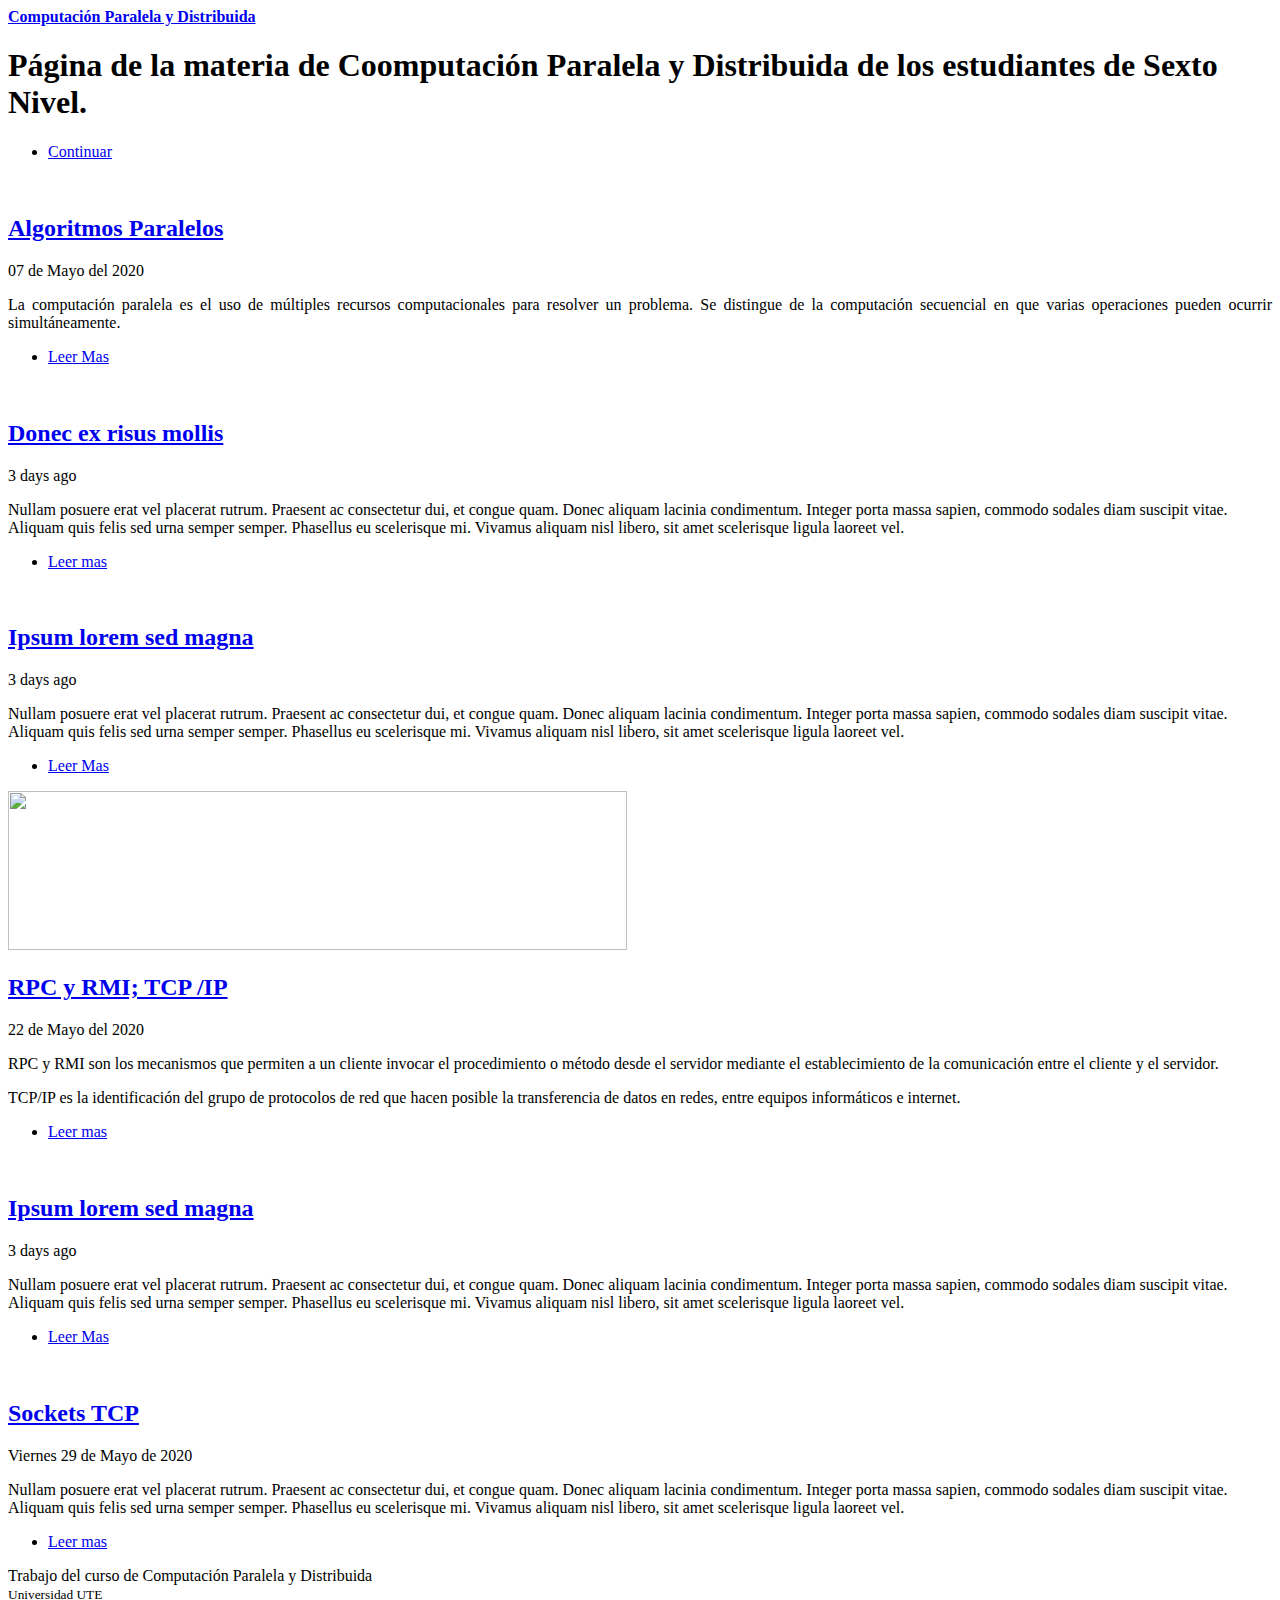
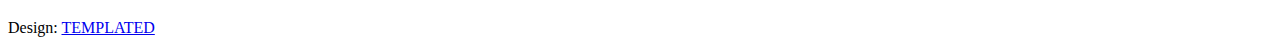
==== index.html @ c1e14592 "Edicion 1" ====
<!DOCTYPE html>
<!--
	Binary by TEMPLATED
	templated.co @templatedco
	Released for free under the Creative Commons Attribution 3.0 license (templated.co/license)
-->
<html>
  <head>
    <title>Computación Paralela y Distribuida</title>
    <meta charset="utf-8" />
    <meta name="viewport" content="width=device-width, initial-scale=1" />
    <link rel="stylesheet" href="assets/css/main.css" />
  </head>
  <body>
    <!-- Header -->
    <header id="header">
      <a href="index.html" class="logo"
        ><strong>Computación Paralela y Distribuida</strong></a
      >
    </header>

    <!-- Banner -->
    <section id="banner">
      <div class="inner">
        <h1>
          Página de la materia de Coomputación Paralela y Distribuida de los
          estudiantes de Sexto Nivel.
        </h1>
        <ul class="actions">
          <li><a href="#uno" class="button alt0 scrolly big">Continuar</a></li>
        </ul>
      </div>
    </section>

    <!-- One -->
    <!--Cambiar id por el numero de clase-->
    <!--Cambiar clase style1 por style2 o style3 para cambiar de color de texto -->
    <article id="uno" class="post style1">
      <div class="image">
        <!--Poner la foto con el nombre de la clase-->
        <img src="images/pic14.jpg" alt="" data-position="75% center" />
      </div>
      <div class="content">
        <div class="inner">
          <header>
            <!--Apuntar al html con el nombre de la clase-->
            <h2><a href="sites/Algoritmos_Paralelos.html">Algoritmos Paralelos</a></h2>
            <!--Fecha de la clase-->
            <p class="info">07 de Mayo del 2020</p>
          </header>
          <!--Pequeña descripcion del tema-->
          <p align="justify">
            La computación paralela es el uso de múltiples recursos computacionales para resolver un problema. Se distingue de la computación secuencial en que varias operaciones pueden ocurrir simultáneamente.
          </p>
          <ul class="actions">
            <!--Apuntar al html con el nombre de la clase-->
            <li>
              <a href="sites/Algoritmos_Paralelos.html" class="button alt">Leer Mas</a>
            </li>
          </ul>
        </div>
        <div class="postnav">
          <!--Poner el numero de id anterior-->
          <a href="#" class="prev disabled"
            ><span class="icon fa-chevron-up"></span
          ></a>
          <!--Poner el numero de id siguiente si no hay poner vacio y revisar que el anterior div apunte a esta clase-->
          <a href="#dos" class="scrolly next"
            ><span class="icon fa-chevron-down"></span
          ></a>
        </div>
      </div>
    </article>

    <!-- Dos-->
    <!--Cambiar id por el numero de clase-->
    <!--Cambiar clase style1 por style2 o style3 para cambiar de color de fondo -->
    <article id="dos" class="post invert style1 alt">
      <div class="image">
        <img src="images/pic13.jpg" alt="" data-position="10% center" />
      </div>
      <div class="content">
        <div class="inner">
          <header>
            <!--Apuntar al html con el nombre de la clase-->
            <h2><a href="sites/generic.html">Donec ex risus mollis</a></h2>
            <!--Fecha de la clase-->
            <p class="info">3 days ago</p>
          </header>
          <!--Pequeña descripcion del tema-->
          <p>
            Nullam posuere erat vel placerat rutrum. Praesent ac consectetur
            dui, et congue quam. Donec aliquam lacinia condimentum. Integer
            porta massa sapien, commodo sodales diam suscipit vitae. Aliquam
            quis felis sed urna semper semper. Phasellus eu scelerisque mi.
            Vivamus aliquam nisl libero, sit amet scelerisque ligula laoreet
            vel.
          </p>
          <ul class="actions">
            <!--Apuntar al html con el nombre de la clase-->
            <li>
              <a href="sites/generic.html" class="button alt">Leer mas</a>
            </li>
          </ul>
        </div>
        <div class="postnav">
          <!--Poner el numero de id anterior-->
          <a href="#uno" class="scrolly prev"
            ><span class="icon fa-chevron-up"></span
          ></a>
          <!--Poner el numero de id siguiente si no hay poner vacio y revisar que el anterior div apunte a esta clase-->
          <a href="#tres" class="scrolly next"
            ><span class="icon fa-chevron-down"></span
          ></a>
        </div>
      </div>
    </article>
    <!-- tres -->
    <!--Cambiar id por el numero de clase-->
    <!--Cambiar clase style1 por style2 o style3 para cambiar de color de texto -->
    <article id="tres" class="post style2">
      <div class="image">
        <!--Poner la foto con el nombre de la clase-->
        <img src="images/pic14.jpg" alt="" data-position="75% center" />
      </div>
      <div class="content">
        <div class="inner">
          <header>
            <!--Apuntar al html con el nombre de la clase-->
            <h2><a href="sites/generic.html">Ipsum lorem sed magna</a></h2>
            <!--Fecha de la clase-->
            <p class="info">3 days ago</p>
          </header>
          <!--Pequeña descripcion del tema-->
          <p>
            Nullam posuere erat vel placerat rutrum. Praesent ac consectetur
            dui, et congue quam. Donec aliquam lacinia condimentum. Integer
            porta massa sapien, commodo sodales diam suscipit vitae. Aliquam
            quis felis sed urna semper semper. Phasellus eu scelerisque mi.
            Vivamus aliquam nisl libero, sit amet scelerisque ligula laoreet
            vel.
          </p>
          <ul class="actions">
            <!--Apuntar al html con el nombre de la clase-->
            <li>
              <a href="sites/generic.html" class="button alt">Leer Mas</a>
            </li>
          </ul>
        </div>
        <div class="postnav">
          <!--Poner el numero de id anterior-->
          <a href="#dos" class="prev disabled"
            ><span class="icon fa-chevron-up"></span
          ></a>
          <!--Poner el numero de id siguiente si no hay poner vacio y revisar que el anterior div apunte a esta clase-->
          <a href="#cuatro" class="scrolly next"
            ><span class="icon fa-chevron-down"></span
          ></a>
        </div>
      </div>
    </article>

    <!-- cuatro -->
    <!--Cambiar id por el numero de clase-->
    <!--Cambiar clase style1 por style2 o style3 para cambiar de color de fondo -->
    <article id="cuatro" class="post invert style2 alt">
      <div class="image">
        <img src="images/4.jpg" alt="" width="70%" height="159" data-position="20% center" />
      </div>
      <div class="content">
        <div class="inner">
          <header>
            <!--Apuntar al html con el nombre de la clase-->
            <h2><a href="sites/RPC y RMI,TCP IP.html">RPC y RMI; TCP /IP</a></h2>
            <!--Fecha de la clase-->
            <p class="info">22 de Mayo del 2020</p>
          </header>
          <!--Pequeña descripcion del tema-->
          <p align="justify">
           RPC y RMI son los mecanismos que permiten a un cliente invocar el procedimiento o método desde el servidor mediante el establecimiento de la comunicación entre el cliente y el servidor.
           </p>
           <p align="justify">TCP/IP es la identificación del grupo de protocolos de red que hacen posible la transferencia de datos en redes, entre equipos informáticos e internet. 
          </p>
          <ul class="actions">
            <!--Apuntar al html con el nombre de la clase-->
            <li>
              <a href="sites/RPC y RMI,TCP IP.html" class="button alt">Leer mas</a>
            </li>
          </ul>
        </div>
        <div class="postnav">
          <!--Poner el numero de id anterior-->
          <a href="#tres" class="scrolly prev"
            ><span class="icon fa-chevron-up"></span
          ></a>
          <!--Poner el numero de id siguiente si no hay poner vacio y revisar que el anterior div apunte a esta clase-->
          <a href="#cinco" class="scrolly next"
            ><span class="icon fa-chevron-down"></span
          ></a>
        </div>
      </div>
    </article>
    <!-- cinco -->
    <!--Cambiar id por el numero de clase-->
    <!--Cambiar clase style1 por style2 o style3 para cambiar de color de texto -->
    <article id="cinco" class="post style2">
      <div class="image">
        <!--Poner la foto con el nombre de la clase-->
        <img src="images/pic14.jpg" alt="" data-position="75% center" />
      </div>
      <div class="content">
        <div class="inner">
          <header>
            <!--Apuntar al html con el nombre de la clase-->
            <h2><a href="sites/generic.html">Ipsum lorem sed magna</a></h2>
            <!--Fecha de la clase-->
            <p class="info">3 days ago</p>
          </header>
          <!--Pequeña descripcion del tema-->
          <p>
            Nullam posuere erat vel placerat rutrum. Praesent ac consectetur
            dui, et congue quam. Donec aliquam lacinia condimentum. Integer
            porta massa sapien, commodo sodales diam suscipit vitae. Aliquam
            quis felis sed urna semper semper. Phasellus eu scelerisque mi.
            Vivamus aliquam nisl libero, sit amet scelerisque ligula laoreet
            vel.
          </p>
          <ul class="actions">
            <!--Apuntar al html con el nombre de la clase-->
            <li>
              <a href="sites/generic.html" class="button alt">Leer Mas</a>
            </li>
          </ul>
        </div>
        <div class="postnav">
          <!--Poner el numero de id anterior-->
          <a href="#cuatro" class="prev disabled"
            ><span class="icon fa-chevron-up"></span
          ></a>
          <!--Poner el numero de id siguiente si no hay poner vacio y revisar que el anterior div apunte a esta clase-->
          <a href="#seis" class="scrolly next"
            ><span class="icon fa-chevron-down"></span
          ></a>
        </div>
      </div>
    </article>

    <!-- Seis -->
    <!--Cambiar id por el numero de clase-->
    <!--Cambiar clase style1 por style2 o style3 para cambiar de color de fondo -->
    <article id="seis" class="post invert style2 alt">
      <div class="image">
        <img src="images/pic13.jpg" alt="" data-position="10% center" />
      </div>
      <div class="content">
        <div class="inner">
          <header>
            <!--Apuntar al html con el nombre de la clase-->
            <h2><a href="sites/SocketsTCP.html">Sockets TCP</a></h2>
            <!--Fecha de la clase-->
            <p class="info">Viernes 29 de Mayo de 2020</p>
          </header>
          <!--Pequeña descripcion del tema-->
          <p>
            Nullam posuere erat vel placerat rutrum. Praesent ac consectetur
            dui, et congue quam. Donec aliquam lacinia condimentum. Integer
            porta massa sapien, commodo sodales diam suscipit vitae. Aliquam
            quis felis sed urna semper semper. Phasellus eu scelerisque mi.
            Vivamus aliquam nisl libero, sit amet scelerisque ligula laoreet
            vel.
          </p>
          <ul class="actions">
            <!--Apuntar al html con el nombre de la clase-->
            <li>
              <a href="sites/generic.html" class="button alt">Leer mas</a>
            </li>
          </ul>
        </div>
        <div class="postnav">
          <!--Poner el numero de id anterior-->
          <a href="#cinco" class="scrolly prev"
            ><span class="icon fa-chevron-up"></span
          ></a>
          <!--Poner el numero de id siguiente si no hay poner vacio y revisar que el anterior div apunte a esta clase-->
          <a href="#" class="scrolly next"
            ><span class="icon fa-chevron-down"></span
          ></a>
        </div>
      </div>
    </article>

    <!-- Footer -->
    <footer id="footer">
      <p>
        Trabajo del curso de Computación Paralela y Distribuida <br />
        <small>Universidad UTE</small>
      </p>

      <div class="copyright">
        Design: <a href="https://templated.co">TEMPLATED</a>
      </div>
    </footer>

    <!-- Scripts -->
    <script src="assets/js/jquery.min.js"></script>
    <script src="assets/js/jquery.scrolly.min.js"></script>
    <script src="assets/js/skel.min.js"></script>
    <script src="assets/js/util.js"></script>
    <script src="assets/js/main.js"></script>
  </body>
</html>
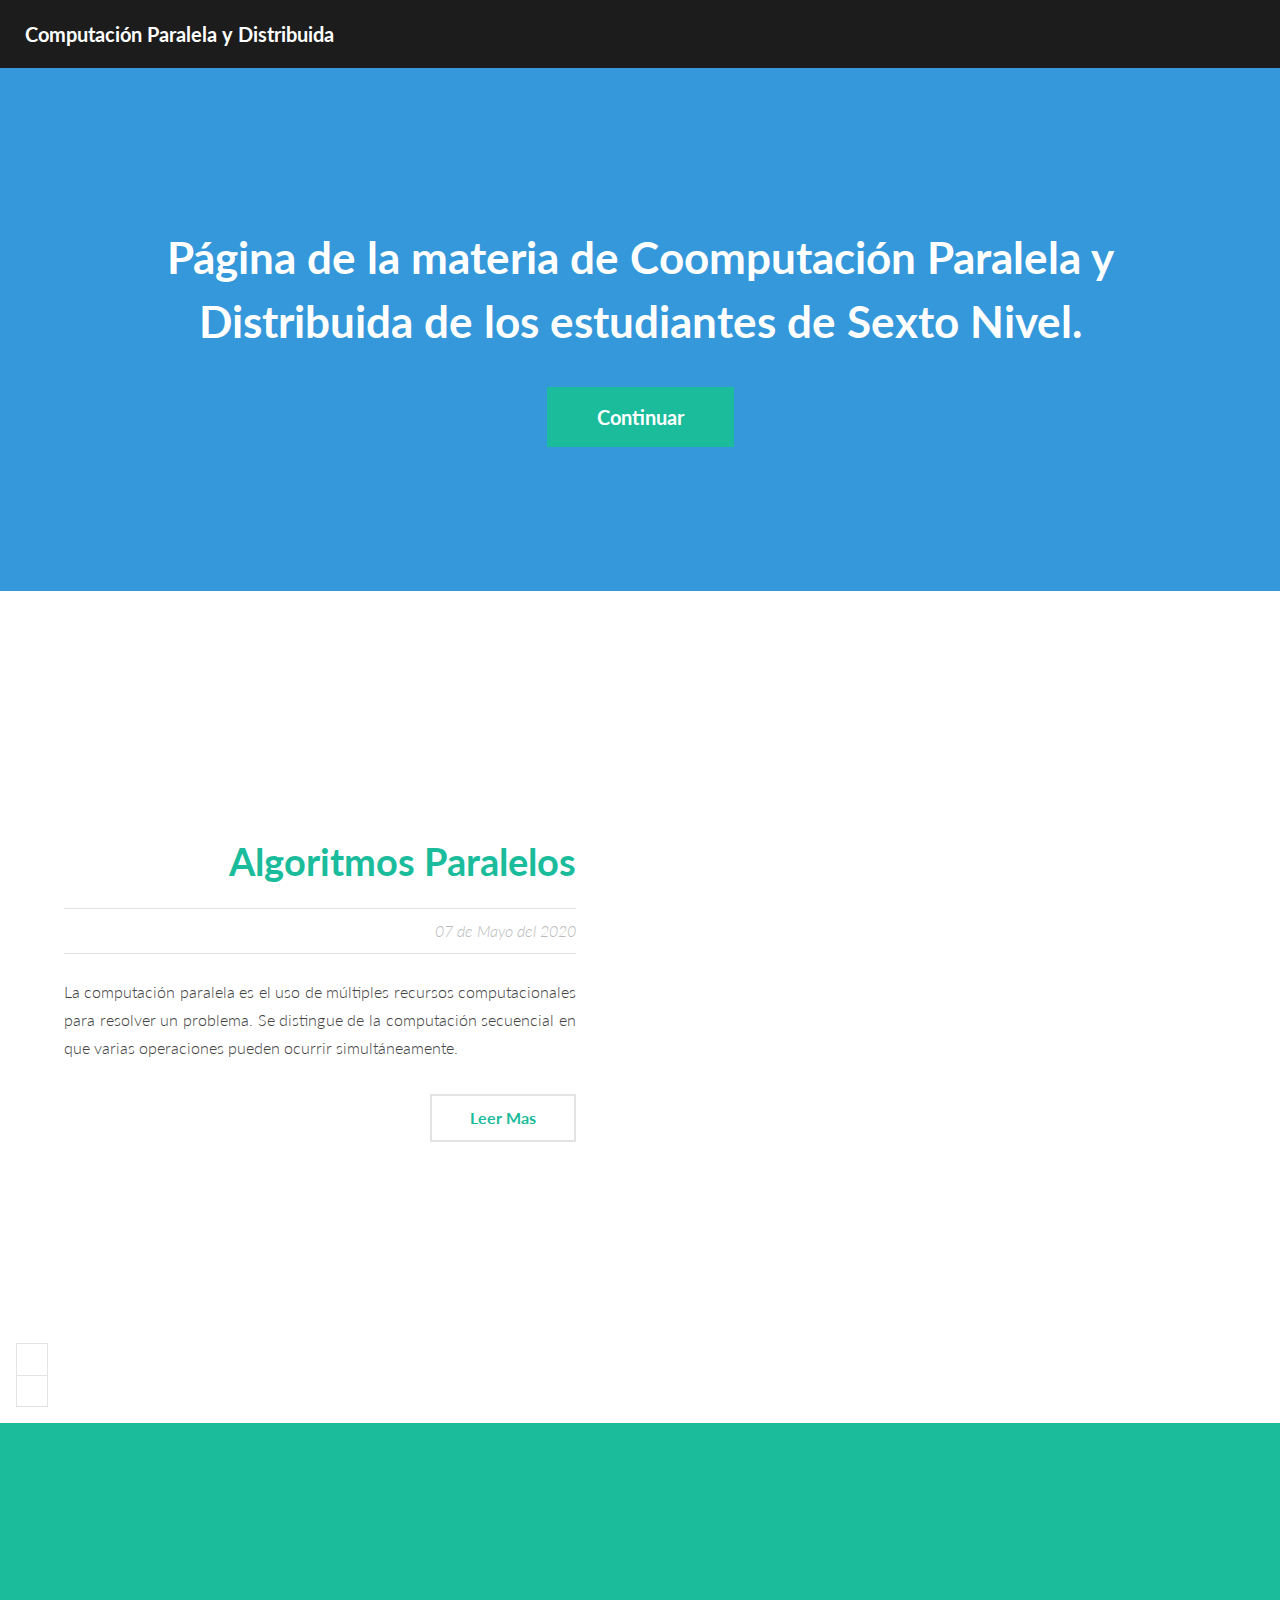
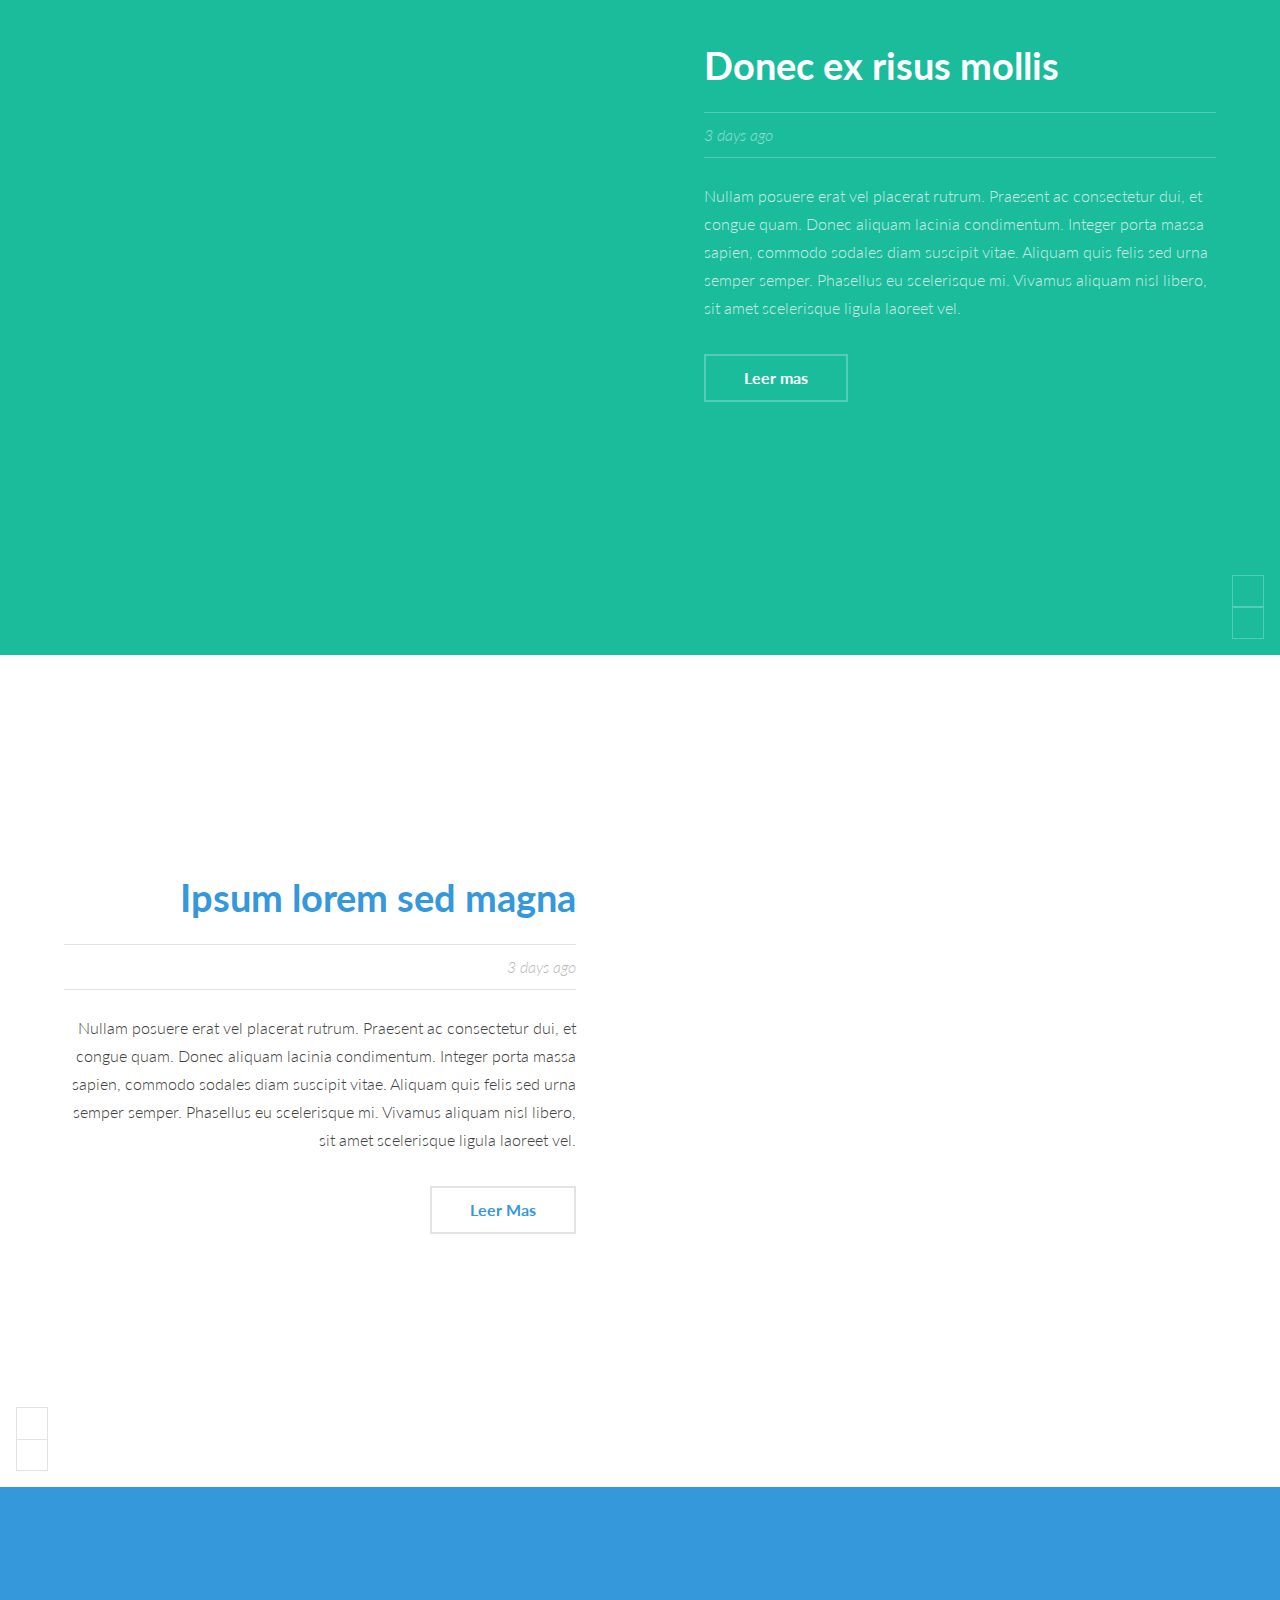
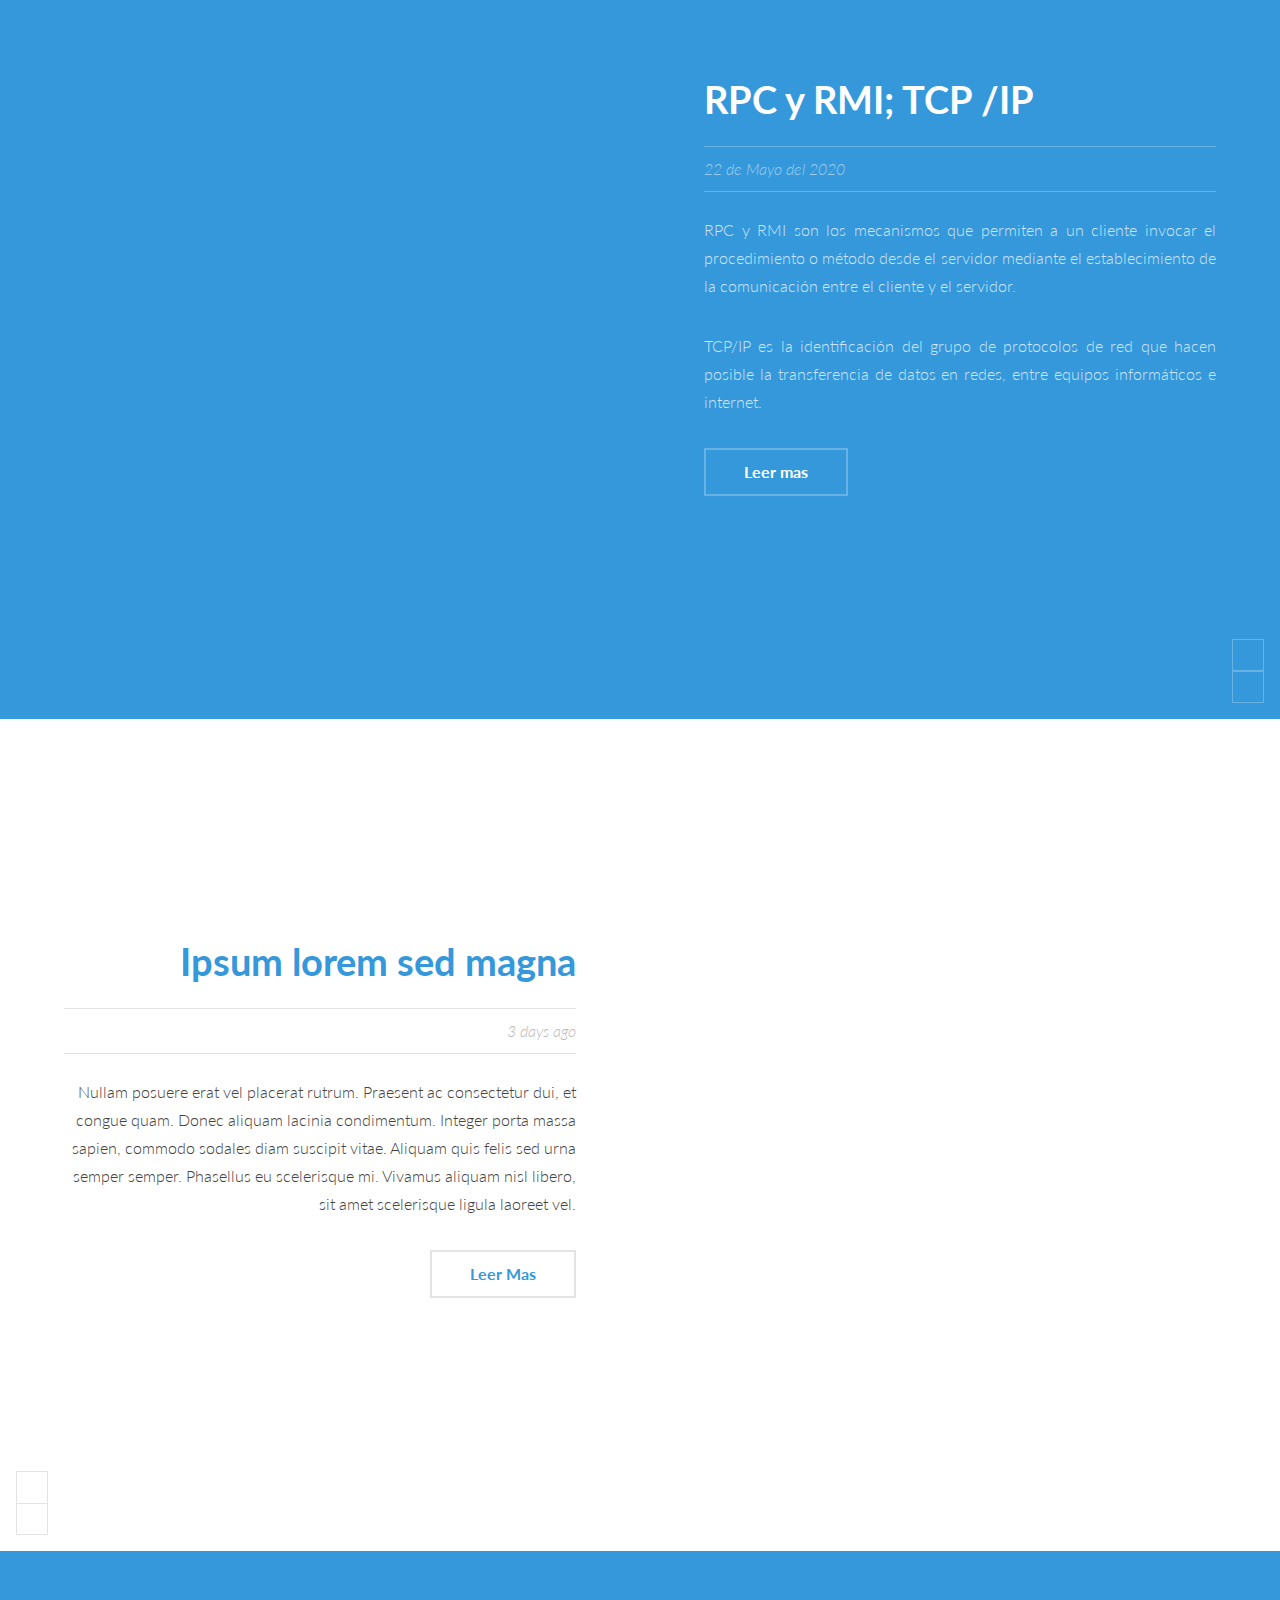
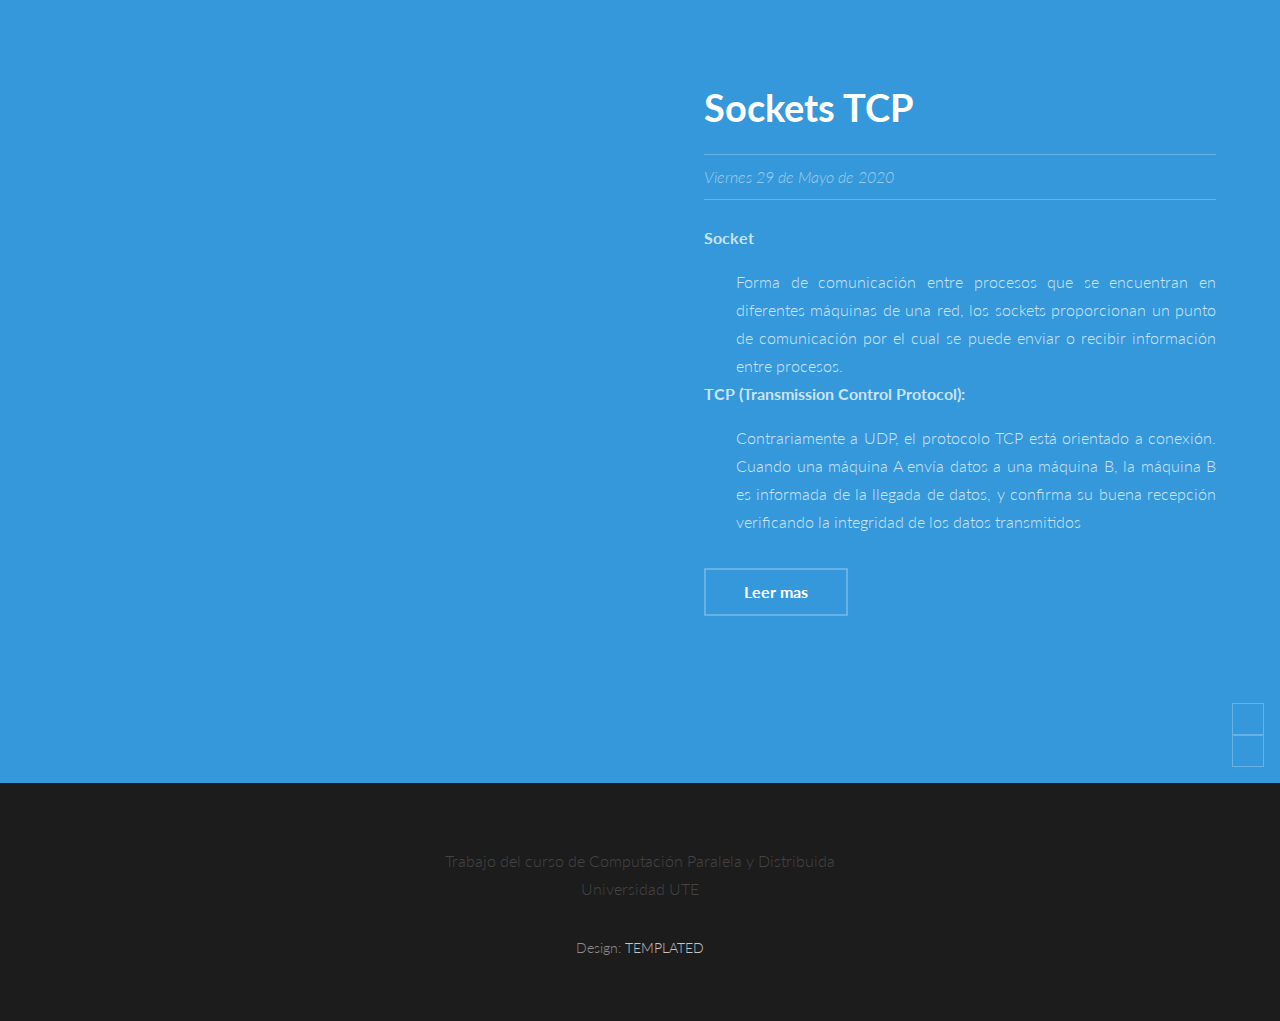
==== commit e12449a6: "Edit Erik" ====
--- a/index.html
+++ b/index.html
@@ -250,7 +250,7 @@
     <!--Cambiar clase style1 por style2 o style3 para cambiar de color de fondo -->
     <article id="seis" class="post invert style2 alt">
       <div class="image">
-        <img src="images/pic13.jpg" alt="" data-position="10% center" />
+        <img img src="images/pic13.jpg" alt="" data-position="10% center" />
       </div>
       <div class="content">
         <div class="inner">
@@ -261,18 +261,17 @@
             <p class="info">Viernes 29 de Mayo de 2020</p>
           </header>
           <!--Pequeña descripcion del tema-->
-          <p>
-            Nullam posuere erat vel placerat rutrum. Praesent ac consectetur
-            dui, et congue quam. Donec aliquam lacinia condimentum. Integer
-            porta massa sapien, commodo sodales diam suscipit vitae. Aliquam
-            quis felis sed urna semper semper. Phasellus eu scelerisque mi.
-            Vivamus aliquam nisl libero, sit amet scelerisque ligula laoreet
-            vel.
-          </p>
-          <ul class="actions">
-            <!--Apuntar al html con el nombre de la clase-->
-            <li>
-              <a href="sites/generic.html" class="button alt">Leer mas</a>
+			<div align="justify">
+			<dl>
+  			<dt>Socket</dt> <dd>Forma de comunicación entre procesos que se encuentran en diferentes máquinas de una red, los sockets proporcionan un punto de comunicación por el cual se puede enviar o recibir información entre procesos.</br></dd>
+  			<dt>TCP (Transmission Control Protocol):</dt>
+  			<dd>Contrariamente a UDP, el protocolo TCP está orientado a conexión. Cuando una máquina A envía datos a una máquina B, la máquina B es informada de la llegada de datos, y confirma su buena recepción verificando la integridad de los datos transmitidos</dd>
+			</dl>
+			</div>
+          <ul class="actions">
+            <!--Apuntar al html con el nombre de la clase-->
+            <li>
+              <a href="sites/SocketsTCP.html" class="button alt">Leer mas</a>
             </li>
           </ul>
         </div>
--- a/assets/css/main.css
+++ b/assets/css/main.css
@@ -0,0 +1,4552 @@
+@charset "UTF-8";
+@import url(font-awesome.min.css);
+@import url("https://fonts.googleapis.com/css?family=Lato:300,700,300italic,700italic");
+
+/*
+	Binary by TEMPLATED
+	templated.co @templatedco
+	Released for free under the Creative Commons Attribution 3.0 license (templated.co/license)
+*/
+
+/* Reset */
+
+	html, body, div, span, applet, object, iframe, h1, h2, h3, h4, h5, h6, p, blockquote, pre, a, abbr, acronym, address, big, cite, code, del, dfn, em, img, ins, kbd, q, s, samp, small, strike, strong, sub, sup, tt, var, b, u, i, center, dl, dt, dd, ol, ul, li, fieldset, form, label, legend, table, caption, tbody, tfoot, thead, tr, th, td, article, aside, canvas, details, embed, figure, figcaption, footer, header, hgroup, menu, nav, output, ruby, section, summary, time, mark, audio, video {
+		margin: 0;
+		padding: 0;
+		border: 0;
+		font-size: 100%;
+		font: inherit;
+		vertical-align: baseline;
+	}
+
+	article, aside, details, figcaption, figure, footer, header, hgroup, menu, nav, section {
+		display: block;
+	}
+
+	body {
+		line-height: 1;
+	}
+
+	ol, ul {
+		list-style: none;
+	}
+
+	blockquote, q {
+		quotes: none;
+	}
+
+	blockquote:before, blockquote:after, q:before, q:after {
+		content: '';
+		content: none;
+	}
+
+	table {
+		border-collapse: collapse;
+		border-spacing: 0;
+	}
+
+	body {
+		-webkit-text-size-adjust: none;
+	}
+
+/* Box Model */
+
+	*, *:before, *:after {
+		-moz-box-sizing: border-box;
+		-webkit-box-sizing: border-box;
+		box-sizing: border-box;
+	}
+
+/* Containers */
+
+	.container {
+		margin-left: auto;
+		margin-right: auto;
+	}
+
+	.container.\31 25\25 {
+		width: 100%;
+		max-width: 100em;
+		min-width: 80em;
+	}
+
+	.container.\37 5\25 {
+		width: 60em;
+	}
+
+	.container.\35 0\25 {
+		width: 40em;
+	}
+
+	.container.\32 5\25 {
+		width: 20em;
+	}
+
+	.container {
+		width: 80em;
+	}
+
+	@media screen and (max-width: 1680px) {
+
+		.container.\31 25\25 {
+			width: 100%;
+			max-width: 100em;
+			min-width: 80em;
+		}
+
+		.container.\37 5\25 {
+			width: 60em;
+		}
+
+		.container.\35 0\25 {
+			width: 40em;
+		}
+
+		.container.\32 5\25 {
+			width: 20em;
+		}
+
+		.container {
+			width: 80em;
+		}
+
+	}
+
+	@media screen and (max-width: 1280px) {
+
+		.container.\31 25\25 {
+			width: 100%;
+			max-width: 81.25em;
+			min-width: 65em;
+		}
+
+		.container.\37 5\25 {
+			width: 48.75em;
+		}
+
+		.container.\35 0\25 {
+			width: 32.5em;
+		}
+
+		.container.\32 5\25 {
+			width: 16.25em;
+		}
+
+		.container {
+			width: 65em;
+		}
+
+	}
+
+	@media screen and (max-width: 980px) {
+
+		.container.\31 25\25 {
+			width: 100%;
+			max-width: 112.5%;
+			min-width: 90%;
+		}
+
+		.container.\37 5\25 {
+			width: 67.5%;
+		}
+
+		.container.\35 0\25 {
+			width: 45%;
+		}
+
+		.container.\32 5\25 {
+			width: 22.5%;
+		}
+
+		.container {
+			width: 90%;
+		}
+
+	}
+
+	@media screen and (max-width: 736px) {
+
+		.container.\31 25\25 {
+			width: 100%;
+			max-width: 112.5%;
+			min-width: 90%;
+		}
+
+		.container.\37 5\25 {
+			width: 67.5%;
+		}
+
+		.container.\35 0\25 {
+			width: 45%;
+		}
+
+		.container.\32 5\25 {
+			width: 22.5%;
+		}
+
+		.container {
+			width: 90% !important;
+		}
+
+	}
+
+	@media screen and (max-width: 480px) {
+
+		.container.\31 25\25 {
+			width: 100%;
+			max-width: 112.5%;
+			min-width: 90%;
+		}
+
+		.container.\37 5\25 {
+			width: 67.5%;
+		}
+
+		.container.\35 0\25 {
+			width: 45%;
+		}
+
+		.container.\32 5\25 {
+			width: 22.5%;
+		}
+
+		.container {
+			width: 90% !important;
+		}
+
+	}
+
+/* Grid */
+
+	.row {
+		border-bottom: solid 1px transparent;
+		-moz-box-sizing: border-box;
+		-webkit-box-sizing: border-box;
+		box-sizing: border-box;
+	}
+
+	.row > * {
+		float: left;
+		-moz-box-sizing: border-box;
+		-webkit-box-sizing: border-box;
+		box-sizing: border-box;
+	}
+
+	.row:after, .row:before {
+		content: '';
+		display: block;
+		clear: both;
+		height: 0;
+	}
+
+	.row.uniform > * > :first-child {
+		margin-top: 0;
+	}
+
+	.row.uniform > * > :last-child {
+		margin-bottom: 0;
+	}
+
+	.row.\30 \25 > * {
+		padding: 0 0 0 0em;
+	}
+
+	.row.\30 \25 {
+		margin: 0 0 -1px 0em;
+	}
+
+	.row.uniform.\30 \25 > * {
+		padding: 0em 0 0 0em;
+	}
+
+	.row.uniform.\30 \25 {
+		margin: 0em 0 -1px 0em;
+	}
+
+	.row > * {
+		padding: 0 0 0 2em;
+	}
+
+	.row {
+		margin: 0 0 -1px -2em;
+	}
+
+	.row.uniform > * {
+		padding: 2em 0 0 2em;
+	}
+
+	.row.uniform {
+		margin: -2em 0 -1px -2em;
+	}
+
+	.row.\32 00\25 > * {
+		padding: 0 0 0 4em;
+	}
+
+	.row.\32 00\25 {
+		margin: 0 0 -1px -4em;
+	}
+
+	.row.uniform.\32 00\25 > * {
+		padding: 4em 0 0 4em;
+	}
+
+	.row.uniform.\32 00\25 {
+		margin: -4em 0 -1px -4em;
+	}
+
+	.row.\31 50\25 > * {
+		padding: 0 0 0 3em;
+	}
+
+	.row.\31 50\25 {
+		margin: 0 0 -1px -3em;
+	}
+
+	.row.uniform.\31 50\25 > * {
+		padding: 3em 0 0 3em;
+	}
+
+	.row.uniform.\31 50\25 {
+		margin: -3em 0 -1px -3em;
+	}
+
+	.row.\35 0\25 > * {
+		padding: 0 0 0 1em;
+	}
+
+	.row.\35 0\25 {
+		margin: 0 0 -1px -1em;
+	}
+
+	.row.uniform.\35 0\25 > * {
+		padding: 1em 0 0 1em;
+	}
+
+	.row.uniform.\35 0\25 {
+		margin: -1em 0 -1px -1em;
+	}
+
+	.row.\32 5\25 > * {
+		padding: 0 0 0 0.5em;
+	}
+
+	.row.\32 5\25 {
+		margin: 0 0 -1px -0.5em;
+	}
+
+	.row.uniform.\32 5\25 > * {
+		padding: 0.5em 0 0 0.5em;
+	}
+
+	.row.uniform.\32 5\25 {
+		margin: -0.5em 0 -1px -0.5em;
+	}
+
+	.\31 2u, .\31 2u\24 {
+		width: 100%;
+		clear: none;
+		margin-left: 0;
+	}
+
+	.\31 1u, .\31 1u\24 {
+		width: 91.6666666667%;
+		clear: none;
+		margin-left: 0;
+	}
+
+	.\31 0u, .\31 0u\24 {
+		width: 83.3333333333%;
+		clear: none;
+		margin-left: 0;
+	}
+
+	.\39 u, .\39 u\24 {
+		width: 75%;
+		clear: none;
+		margin-left: 0;
+	}
+
+	.\38 u, .\38 u\24 {
+		width: 66.6666666667%;
+		clear: none;
+		margin-left: 0;
+	}
+
+	.\37 u, .\37 u\24 {
+		width: 58.3333333333%;
+		clear: none;
+		margin-left: 0;
+	}
+
+	.\36 u, .\36 u\24 {
+		width: 50%;
+		clear: none;
+		margin-left: 0;
+	}
+
+	.\35 u, .\35 u\24 {
+		width: 41.6666666667%;
+		clear: none;
+		margin-left: 0;
+	}
+
+	.\34 u, .\34 u\24 {
+		width: 33.3333333333%;
+		clear: none;
+		margin-left: 0;
+	}
+
+	.\33 u, .\33 u\24 {
+		width: 25%;
+		clear: none;
+		margin-left: 0;
+	}
+
+	.\32 u, .\32 u\24 {
+		width: 16.6666666667%;
+		clear: none;
+		margin-left: 0;
+	}
+
+	.\31 u, .\31 u\24 {
+		width: 8.3333333333%;
+		clear: none;
+		margin-left: 0;
+	}
+
+	.\31 2u\24 + *,
+	.\31 1u\24 + *,
+	.\31 0u\24 + *,
+	.\39 u\24 + *,
+	.\38 u\24 + *,
+	.\37 u\24 + *,
+	.\36 u\24 + *,
+	.\35 u\24 + *,
+	.\34 u\24 + *,
+	.\33 u\24 + *,
+	.\32 u\24 + *,
+	.\31 u\24 + * {
+		clear: left;
+	}
+
+	.\-11u {
+		margin-left: 91.66667%;
+	}
+
+	.\-10u {
+		margin-left: 83.33333%;
+	}
+
+	.\-9u {
+		margin-left: 75%;
+	}
+
+	.\-8u {
+		margin-left: 66.66667%;
+	}
+
+	.\-7u {
+		margin-left: 58.33333%;
+	}
+
+	.\-6u {
+		margin-left: 50%;
+	}
+
+	.\-5u {
+		margin-left: 41.66667%;
+	}
+
+	.\-4u {
+		margin-left: 33.33333%;
+	}
+
+	.\-3u {
+		margin-left: 25%;
+	}
+
+	.\-2u {
+		margin-left: 16.66667%;
+	}
+
+	.\-1u {
+		margin-left: 8.33333%;
+	}
+
+	@media screen and (max-width: 1680px) {
+
+		.row > * {
+			padding: 0 0 0 2em;
+		}
+
+		.row {
+			margin: 0 0 -1px -2em;
+		}
+
+		.row.uniform > * {
+			padding: 2em 0 0 2em;
+		}
+
+		.row.uniform {
+			margin: -2em 0 -1px -2em;
+		}
+
+		.row.\32 00\25 > * {
+			padding: 0 0 0 4em;
+		}
+
+		.row.\32 00\25 {
+			margin: 0 0 -1px -4em;
+		}
+
+		.row.uniform.\32 00\25 > * {
+			padding: 4em 0 0 4em;
+		}
+
+		.row.uniform.\32 00\25 {
+			margin: -4em 0 -1px -4em;
+		}
+
+		.row.\31 50\25 > * {
+			padding: 0 0 0 3em;
+		}
+
+		.row.\31 50\25 {
+			margin: 0 0 -1px -3em;
+		}
+
+		.row.uniform.\31 50\25 > * {
+			padding: 3em 0 0 3em;
+		}
+
+		.row.uniform.\31 50\25 {
+			margin: -3em 0 -1px -3em;
+		}
+
+		.row.\35 0\25 > * {
+			padding: 0 0 0 1em;
+		}
+
+		.row.\35 0\25 {
+			margin: 0 0 -1px -1em;
+		}
+
+		.row.uniform.\35 0\25 > * {
+			padding: 1em 0 0 1em;
+		}
+
+		.row.uniform.\35 0\25 {
+			margin: -1em 0 -1px -1em;
+		}
+
+		.row.\32 5\25 > * {
+			padding: 0 0 0 0.5em;
+		}
+
+		.row.\32 5\25 {
+			margin: 0 0 -1px -0.5em;
+		}
+
+		.row.uniform.\32 5\25 > * {
+			padding: 0.5em 0 0 0.5em;
+		}
+
+		.row.uniform.\32 5\25 {
+			margin: -0.5em 0 -1px -0.5em;
+		}
+
+		.\31 2u\28xlarge\29, .\31 2u\24\28xlarge\29 {
+			width: 100%;
+			clear: none;
+			margin-left: 0;
+		}
+
+		.\31 1u\28xlarge\29, .\31 1u\24\28xlarge\29 {
+			width: 91.6666666667%;
+			clear: none;
+			margin-left: 0;
+		}
+
+		.\31 0u\28xlarge\29, .\31 0u\24\28xlarge\29 {
+			width: 83.3333333333%;
+			clear: none;
+			margin-left: 0;
+		}
+
+		.\39 u\28xlarge\29, .\39 u\24\28xlarge\29 {
+			width: 75%;
+			clear: none;
+			margin-left: 0;
+		}
+
+		.\38 u\28xlarge\29, .\38 u\24\28xlarge\29 {
+			width: 66.6666666667%;
+			clear: none;
+			margin-left: 0;
+		}
+
+		.\37 u\28xlarge\29, .\37 u\24\28xlarge\29 {
+			width: 58.3333333333%;
+			clear: none;
+			margin-left: 0;
+		}
+
+		.\36 u\28xlarge\29, .\36 u\24\28xlarge\29 {
+			width: 50%;
+			clear: none;
+			margin-left: 0;
+		}
+
+		.\35 u\28xlarge\29, .\35 u\24\28xlarge\29 {
+			width: 41.6666666667%;
+			clear: none;
+			margin-left: 0;
+		}
+
+		.\34 u\28xlarge\29, .\34 u\24\28xlarge\29 {
+			width: 33.3333333333%;
+			clear: none;
+			margin-left: 0;
+		}
+
+		.\33 u\28xlarge\29, .\33 u\24\28xlarge\29 {
+			width: 25%;
+			clear: none;
+			margin-left: 0;
+		}
+
+		.\32 u\28xlarge\29, .\32 u\24\28xlarge\29 {
+			width: 16.6666666667%;
+			clear: none;
+			margin-left: 0;
+		}
+
+		.\31 u\28xlarge\29, .\31 u\24\28xlarge\29 {
+			width: 8.3333333333%;
+			clear: none;
+			margin-left: 0;
+		}
+
+		.\31 2u\24\28xlarge\29 + *,
+		.\31 1u\24\28xlarge\29 + *,
+		.\31 0u\24\28xlarge\29 + *,
+		.\39 u\24\28xlarge\29 + *,
+		.\38 u\24\28xlarge\29 + *,
+		.\37 u\24\28xlarge\29 + *,
+		.\36 u\24\28xlarge\29 + *,
+		.\35 u\24\28xlarge\29 + *,
+		.\34 u\24\28xlarge\29 + *,
+		.\33 u\24\28xlarge\29 + *,
+		.\32 u\24\28xlarge\29 + *,
+		.\31 u\24\28xlarge\29 + * {
+			clear: left;
+		}
+
+		.\-11u\28xlarge\29 {
+			margin-left: 91.66667%;
+		}
+
+		.\-10u\28xlarge\29 {
+			margin-left: 83.33333%;
+		}
+
+		.\-9u\28xlarge\29 {
+			margin-left: 75%;
+		}
+
+		.\-8u\28xlarge\29 {
+			margin-left: 66.66667%;
+		}
+
+		.\-7u\28xlarge\29 {
+			margin-left: 58.33333%;
+		}
+
+		.\-6u\28xlarge\29 {
+			margin-left: 50%;
+		}
+
+		.\-5u\28xlarge\29 {
+			margin-left: 41.66667%;
+		}
+
+		.\-4u\28xlarge\29 {
+			margin-left: 33.33333%;
+		}
+
+		.\-3u\28xlarge\29 {
+			margin-left: 25%;
+		}
+
+		.\-2u\28xlarge\29 {
+			margin-left: 16.66667%;
+		}
+
+		.\-1u\28xlarge\29 {
+			margin-left: 8.33333%;
+		}
+
+	}
+
+	@media screen and (max-width: 1280px) {
+
+		.row > * {
+			padding: 0 0 0 1.5em;
+		}
+
+		.row {
+			margin: 0 0 -1px -1.5em;
+		}
+
+		.row.uniform > * {
+			padding: 1.5em 0 0 1.5em;
+		}
+
+		.row.uniform {
+			margin: -1.5em 0 -1px -1.5em;
+		}
+
+		.row.\32 00\25 > * {
+			padding: 0 0 0 3em;
+		}
+
+		.row.\32 00\25 {
+			margin: 0 0 -1px -3em;
+		}
+
+		.row.uniform.\32 00\25 > * {
+			padding: 3em 0 0 3em;
+		}
+
+		.row.uniform.\32 00\25 {
+			margin: -3em 0 -1px -3em;
+		}
+
+		.row.\31 50\25 > * {
+			padding: 0 0 0 2.25em;
+		}
+
+		.row.\31 50\25 {
+			margin: 0 0 -1px -2.25em;
+		}
+
+		.row.uniform.\31 50\25 > * {
+			padding: 2.25em 0 0 2.25em;
+		}
+
+		.row.uniform.\31 50\25 {
+			margin: -2.25em 0 -1px -2.25em;
+		}
+
+		.row.\35 0\25 > * {
+			padding: 0 0 0 0.75em;
+		}
+
+		.row.\35 0\25 {
+			margin: 0 0 -1px -0.75em;
+		}
+
+		.row.uniform.\35 0\25 > * {
+			padding: 0.75em 0 0 0.75em;
+		}
+
+		.row.uniform.\35 0\25 {
+			margin: -0.75em 0 -1px -0.75em;
+		}
+
+		.row.\32 5\25 > * {
+			padding: 0 0 0 0.375em;
+		}
+
+		.row.\32 5\25 {
+			margin: 0 0 -1px -0.375em;
+		}
+
+		.row.uniform.\32 5\25 > * {
+			padding: 0.375em 0 0 0.375em;
+		}
+
+		.row.uniform.\32 5\25 {
+			margin: -0.375em 0 -1px -0.375em;
+		}
+
+		.\31 2u\28large\29, .\31 2u\24\28large\29 {
+			width: 100%;
+			clear: none;
+			margin-left: 0;
+		}
+
+		.\31 1u\28large\29, .\31 1u\24\28large\29 {
+			width: 91.6666666667%;
+			clear: none;
+			margin-left: 0;
+		}
+
+		.\31 0u\28large\29, .\31 0u\24\28large\29 {
+			width: 83.3333333333%;
+			clear: none;
+			margin-left: 0;
+		}
+
+		.\39 u\28large\29, .\39 u\24\28large\29 {
+			width: 75%;
+			clear: none;
+			margin-left: 0;
+		}
+
+		.\38 u\28large\29, .\38 u\24\28large\29 {
+			width: 66.6666666667%;
+			clear: none;
+			margin-left: 0;
+		}
+
+		.\37 u\28large\29, .\37 u\24\28large\29 {
+			width: 58.3333333333%;
+			clear: none;
+			margin-left: 0;
+		}
+
+		.\36 u\28large\29, .\36 u\24\28large\29 {
+			width: 50%;
+			clear: none;
+			margin-left: 0;
+		}
+
+		.\35 u\28large\29, .\35 u\24\28large\29 {
+			width: 41.6666666667%;
+			clear: none;
+			margin-left: 0;
+		}
+
+		.\34 u\28large\29, .\34 u\24\28large\29 {
+			width: 33.3333333333%;
+			clear: none;
+			margin-left: 0;
+		}
+
+		.\33 u\28large\29, .\33 u\24\28large\29 {
+			width: 25%;
+			clear: none;
+			margin-left: 0;
+		}
+
+		.\32 u\28large\29, .\32 u\24\28large\29 {
+			width: 16.6666666667%;
+			clear: none;
+			margin-left: 0;
+		}
+
+		.\31 u\28large\29, .\31 u\24\28large\29 {
+			width: 8.3333333333%;
+			clear: none;
+			margin-left: 0;
+		}
+
+		.\31 2u\24\28large\29 + *,
+		.\31 1u\24\28large\29 + *,
+		.\31 0u\24\28large\29 + *,
+		.\39 u\24\28large\29 + *,
+		.\38 u\24\28large\29 + *,
+		.\37 u\24\28large\29 + *,
+		.\36 u\24\28large\29 + *,
+		.\35 u\24\28large\29 + *,
+		.\34 u\24\28large\29 + *,
+		.\33 u\24\28large\29 + *,
+		.\32 u\24\28large\29 + *,
+		.\31 u\24\28large\29 + * {
+			clear: left;
+		}
+
+		.\-11u\28large\29 {
+			margin-left: 91.66667%;
+		}
+
+		.\-10u\28large\29 {
+			margin-left: 83.33333%;
+		}
+
+		.\-9u\28large\29 {
+			margin-left: 75%;
+		}
+
+		.\-8u\28large\29 {
+			margin-left: 66.66667%;
+		}
+
+		.\-7u\28large\29 {
+			margin-left: 58.33333%;
+		}
+
+		.\-6u\28large\29 {
+			margin-left: 50%;
+		}
+
+		.\-5u\28large\29 {
+			margin-left: 41.66667%;
+		}
+
+		.\-4u\28large\29 {
+			margin-left: 33.33333%;
+		}
+
+		.\-3u\28large\29 {
+			margin-left: 25%;
+		}
+
+		.\-2u\28large\29 {
+			margin-left: 16.66667%;
+		}
+
+		.\-1u\28large\29 {
+			margin-left: 8.33333%;
+		}
+
+	}
+
+	@media screen and (max-width: 980px) {
+
+		.row > * {
+			padding: 0 0 0 1.5em;
+		}
+
+		.row {
+			margin: 0 0 -1px -1.5em;
+		}
+
+		.row.uniform > * {
+			padding: 1.5em 0 0 1.5em;
+		}
+
+		.row.uniform {
+			margin: -1.5em 0 -1px -1.5em;
+		}
+
+		.row.\32 00\25 > * {
+			padding: 0 0 0 3em;
+		}
+
+		.row.\32 00\25 {
+			margin: 0 0 -1px -3em;
+		}
+
+		.row.uniform.\32 00\25 > * {
+			padding: 3em 0 0 3em;
+		}
+
+		.row.uniform.\32 00\25 {
+			margin: -3em 0 -1px -3em;
+		}
+
+		.row.\31 50\25 > * {
+			padding: 0 0 0 2.25em;
+		}
+
+		.row.\31 50\25 {
+			margin: 0 0 -1px -2.25em;
+		}
+
+		.row.uniform.\31 50\25 > * {
+			padding: 2.25em 0 0 2.25em;
+		}
+
+		.row.uniform.\31 50\25 {
+			margin: -2.25em 0 -1px -2.25em;
+		}
+
+		.row.\35 0\25 > * {
+			padding: 0 0 0 0.75em;
+		}
+
+		.row.\35 0\25 {
+			margin: 0 0 -1px -0.75em;
+		}
+
+		.row.uniform.\35 0\25 > * {
+			padding: 0.75em 0 0 0.75em;
+		}
+
+		.row.uniform.\35 0\25 {
+			margin: -0.75em 0 -1px -0.75em;
+		}
+
+		.row.\32 5\25 > * {
+			padding: 0 0 0 0.375em;
+		}
+
+		.row.\32 5\25 {
+			margin: 0 0 -1px -0.375em;
+		}
+
+		.row.uniform.\32 5\25 > * {
+			padding: 0.375em 0 0 0.375em;
+		}
+
+		.row.uniform.\32 5\25 {
+			margin: -0.375em 0 -1px -0.375em;
+		}
+
+		.\31 2u\28medium\29, .\31 2u\24\28medium\29 {
+			width: 100%;
+			clear: none;
+			margin-left: 0;
+		}
+
+		.\31 1u\28medium\29, .\31 1u\24\28medium\29 {
+			width: 91.6666666667%;
+			clear: none;
+			margin-left: 0;
+		}
+
+		.\31 0u\28medium\29, .\31 0u\24\28medium\29 {
+			width: 83.3333333333%;
+			clear: none;
+			margin-left: 0;
+		}
+
+		.\39 u\28medium\29, .\39 u\24\28medium\29 {
+			width: 75%;
+			clear: none;
+			margin-left: 0;
+		}
+
+		.\38 u\28medium\29, .\38 u\24\28medium\29 {
+			width: 66.6666666667%;
+			clear: none;
+			margin-left: 0;
+		}
+
+		.\37 u\28medium\29, .\37 u\24\28medium\29 {
+			width: 58.3333333333%;
+			clear: none;
+			margin-left: 0;
+		}
+
+		.\36 u\28medium\29, .\36 u\24\28medium\29 {
+			width: 50%;
+			clear: none;
+			margin-left: 0;
+		}
+
+		.\35 u\28medium\29, .\35 u\24\28medium\29 {
+			width: 41.6666666667%;
+			clear: none;
+			margin-left: 0;
+		}
+
+		.\34 u\28medium\29, .\34 u\24\28medium\29 {
+			width: 33.3333333333%;
+			clear: none;
+			margin-left: 0;
+		}
+
+		.\33 u\28medium\29, .\33 u\24\28medium\29 {
+			width: 25%;
+			clear: none;
+			margin-left: 0;
+		}
+
+		.\32 u\28medium\29, .\32 u\24\28medium\29 {
+			width: 16.6666666667%;
+			clear: none;
+			margin-left: 0;
+		}
+
+		.\31 u\28medium\29, .\31 u\24\28medium\29 {
+			width: 8.3333333333%;
+			clear: none;
+			margin-left: 0;
+		}
+
+		.\31 2u\24\28medium\29 + *,
+		.\31 1u\24\28medium\29 + *,
+		.\31 0u\24\28medium\29 + *,
+		.\39 u\24\28medium\29 + *,
+		.\38 u\24\28medium\29 + *,
+		.\37 u\24\28medium\29 + *,
+		.\36 u\24\28medium\29 + *,
+		.\35 u\24\28medium\29 + *,
+		.\34 u\24\28medium\29 + *,
+		.\33 u\24\28medium\29 + *,
+		.\32 u\24\28medium\29 + *,
+		.\31 u\24\28medium\29 + * {
+			clear: left;
+		}
+
+		.\-11u\28medium\29 {
+			margin-left: 91.66667%;
+		}
+
+		.\-10u\28medium\29 {
+			margin-left: 83.33333%;
+		}
+
+		.\-9u\28medium\29 {
+			margin-left: 75%;
+		}
+
+		.\-8u\28medium\29 {
+			margin-left: 66.66667%;
+		}
+
+		.\-7u\28medium\29 {
+			margin-left: 58.33333%;
+		}
+
+		.\-6u\28medium\29 {
+			margin-left: 50%;
+		}
+
+		.\-5u\28medium\29 {
+			margin-left: 41.66667%;
+		}
+
+		.\-4u\28medium\29 {
+			margin-left: 33.33333%;
+		}
+
+		.\-3u\28medium\29 {
+			margin-left: 25%;
+		}
+
+		.\-2u\28medium\29 {
+			margin-left: 16.66667%;
+		}
+
+		.\-1u\28medium\29 {
+			margin-left: 8.33333%;
+		}
+
+	}
+
+	@media screen and (max-width: 736px) {
+
+		.row > * {
+			padding: 0 0 0 1.25em;
+		}
+
+		.row {
+			margin: 0 0 -1px -1.25em;
+		}
+
+		.row.uniform > * {
+			padding: 1.25em 0 0 1.25em;
+		}
+
+		.row.uniform {
+			margin: -1.25em 0 -1px -1.25em;
+		}
+
+		.row.\32 00\25 > * {
+			padding: 0 0 0 2.5em;
+		}
+
+		.row.\32 00\25 {
+			margin: 0 0 -1px -2.5em;
+		}
+
+		.row.uniform.\32 00\25 > * {
+			padding: 2.5em 0 0 2.5em;
+		}
+
+		.row.uniform.\32 00\25 {
+			margin: -2.5em 0 -1px -2.5em;
+		}
+
+		.row.\31 50\25 > * {
+			padding: 0 0 0 1.875em;
+		}
+
+		.row.\31 50\25 {
+			margin: 0 0 -1px -1.875em;
+		}
+
+		.row.uniform.\31 50\25 > * {
+			padding: 1.875em 0 0 1.875em;
+		}
+
+		.row.uniform.\31 50\25 {
+			margin: -1.875em 0 -1px -1.875em;
+		}
+
+		.row.\35 0\25 > * {
+			padding: 0 0 0 0.625em;
+		}
+
+		.row.\35 0\25 {
+			margin: 0 0 -1px -0.625em;
+		}
+
+		.row.uniform.\35 0\25 > * {
+			padding: 0.625em 0 0 0.625em;
+		}
+
+		.row.uniform.\35 0\25 {
+			margin: -0.625em 0 -1px -0.625em;
+		}
+
+		.row.\32 5\25 > * {
+			padding: 0 0 0 0.3125em;
+		}
+
+		.row.\32 5\25 {
+			margin: 0 0 -1px -0.3125em;
+		}
+
+		.row.uniform.\32 5\25 > * {
+			padding: 0.3125em 0 0 0.3125em;
+		}
+
+		.row.uniform.\32 5\25 {
+			margin: -0.3125em 0 -1px -0.3125em;
+		}
+
+		.\31 2u\28small\29, .\31 2u\24\28small\29 {
+			width: 100%;
+			clear: none;
+			margin-left: 0;
+		}
+
+		.\31 1u\28small\29, .\31 1u\24\28small\29 {
+			width: 91.6666666667%;
+			clear: none;
+			margin-left: 0;
+		}
+
+		.\31 0u\28small\29, .\31 0u\24\28small\29 {
+			width: 83.3333333333%;
+			clear: none;
+			margin-left: 0;
+		}
+
+		.\39 u\28small\29, .\39 u\24\28small\29 {
+			width: 75%;
+			clear: none;
+			margin-left: 0;
+		}
+
+		.\38 u\28small\29, .\38 u\24\28small\29 {
+			width: 66.6666666667%;
+			clear: none;
+			margin-left: 0;
+		}
+
+		.\37 u\28small\29, .\37 u\24\28small\29 {
+			width: 58.3333333333%;
+			clear: none;
+			margin-left: 0;
+		}
+
+		.\36 u\28small\29, .\36 u\24\28small\29 {
+			width: 50%;
+			clear: none;
+			margin-left: 0;
+		}
+
+		.\35 u\28small\29, .\35 u\24\28small\29 {
+			width: 41.6666666667%;
+			clear: none;
+			margin-left: 0;
+		}
+
+		.\34 u\28small\29, .\34 u\24\28small\29 {
+			width: 33.3333333333%;
+			clear: none;
+			margin-left: 0;
+		}
+
+		.\33 u\28small\29, .\33 u\24\28small\29 {
+			width: 25%;
+			clear: none;
+			margin-left: 0;
+		}
+
+		.\32 u\28small\29, .\32 u\24\28small\29 {
+			width: 16.6666666667%;
+			clear: none;
+			margin-left: 0;
+		}
+
+		.\31 u\28small\29, .\31 u\24\28small\29 {
+			width: 8.3333333333%;
+			clear: none;
+			margin-left: 0;
+		}
+
+		.\31 2u\24\28small\29 + *,
+		.\31 1u\24\28small\29 + *,
+		.\31 0u\24\28small\29 + *,
+		.\39 u\24\28small\29 + *,
+		.\38 u\24\28small\29 + *,
+		.\37 u\24\28small\29 + *,
+		.\36 u\24\28small\29 + *,
+		.\35 u\24\28small\29 + *,
+		.\34 u\24\28small\29 + *,
+		.\33 u\24\28small\29 + *,
+		.\32 u\24\28small\29 + *,
+		.\31 u\24\28small\29 + * {
+			clear: left;
+		}
+
+		.\-11u\28small\29 {
+			margin-left: 91.66667%;
+		}
+
+		.\-10u\28small\29 {
+			margin-left: 83.33333%;
+		}
+
+		.\-9u\28small\29 {
+			margin-left: 75%;
+		}
+
+		.\-8u\28small\29 {
+			margin-left: 66.66667%;
+		}
+
+		.\-7u\28small\29 {
+			margin-left: 58.33333%;
+		}
+
+		.\-6u\28small\29 {
+			margin-left: 50%;
+		}
+
+		.\-5u\28small\29 {
+			margin-left: 41.66667%;
+		}
+
+		.\-4u\28small\29 {
+			margin-left: 33.33333%;
+		}
+
+		.\-3u\28small\29 {
+			margin-left: 25%;
+		}
+
+		.\-2u\28small\29 {
+			margin-left: 16.66667%;
+		}
+
+		.\-1u\28small\29 {
+			margin-left: 8.33333%;
+		}
+
+	}
+
+	@media screen and (max-width: 480px) {
+
+		.row > * {
+			padding: 0 0 0 1.25em;
+		}
+
+		.row {
+			margin: 0 0 -1px -1.25em;
+		}
+
+		.row.uniform > * {
+			padding: 1.25em 0 0 1.25em;
+		}
+
+		.row.uniform {
+			margin: -1.25em 0 -1px -1.25em;
+		}
+
+		.row.\32 00\25 > * {
+			padding: 0 0 0 2.5em;
+		}
+
+		.row.\32 00\25 {
+			margin: 0 0 -1px -2.5em;
+		}
+
+		.row.uniform.\32 00\25 > * {
+			padding: 2.5em 0 0 2.5em;
+		}
+
+		.row.uniform.\32 00\25 {
+			margin: -2.5em 0 -1px -2.5em;
+		}
+
+		.row.\31 50\25 > * {
+			padding: 0 0 0 1.875em;
+		}
+
+		.row.\31 50\25 {
+			margin: 0 0 -1px -1.875em;
+		}
+
+		.row.uniform.\31 50\25 > * {
+			padding: 1.875em 0 0 1.875em;
+		}
+
+		.row.uniform.\31 50\25 {
+			margin: -1.875em 0 -1px -1.875em;
+		}
+
+		.row.\35 0\25 > * {
+			padding: 0 0 0 0.625em;
+		}
+
+		.row.\35 0\25 {
+			margin: 0 0 -1px -0.625em;
+		}
+
+		.row.uniform.\35 0\25 > * {
+			padding: 0.625em 0 0 0.625em;
+		}
+
+		.row.uniform.\35 0\25 {
+			margin: -0.625em 0 -1px -0.625em;
+		}
+
+		.row.\32 5\25 > * {
+			padding: 0 0 0 0.3125em;
+		}
+
+		.row.\32 5\25 {
+			margin: 0 0 -1px -0.3125em;
+		}
+
+		.row.uniform.\32 5\25 > * {
+			padding: 0.3125em 0 0 0.3125em;
+		}
+
+		.row.uniform.\32 5\25 {
+			margin: -0.3125em 0 -1px -0.3125em;
+		}
+
+		.\31 2u\28xsmall\29, .\31 2u\24\28xsmall\29 {
+			width: 100%;
+			clear: none;
+			margin-left: 0;
+		}
+
+		.\31 1u\28xsmall\29, .\31 1u\24\28xsmall\29 {
+			width: 91.6666666667%;
+			clear: none;
+			margin-left: 0;
+		}
+
+		.\31 0u\28xsmall\29, .\31 0u\24\28xsmall\29 {
+			width: 83.3333333333%;
+			clear: none;
+			margin-left: 0;
+		}
+
+		.\39 u\28xsmall\29, .\39 u\24\28xsmall\29 {
+			width: 75%;
+			clear: none;
+			margin-left: 0;
+		}
+
+		.\38 u\28xsmall\29, .\38 u\24\28xsmall\29 {
+			width: 66.6666666667%;
+			clear: none;
+			margin-left: 0;
+		}
+
+		.\37 u\28xsmall\29, .\37 u\24\28xsmall\29 {
+			width: 58.3333333333%;
+			clear: none;
+			margin-left: 0;
+		}
+
+		.\36 u\28xsmall\29, .\36 u\24\28xsmall\29 {
+			width: 50%;
+			clear: none;
+			margin-left: 0;
+		}
+
+		.\35 u\28xsmall\29, .\35 u\24\28xsmall\29 {
+			width: 41.6666666667%;
+			clear: none;
+			margin-left: 0;
+		}
+
+		.\34 u\28xsmall\29, .\34 u\24\28xsmall\29 {
+			width: 33.3333333333%;
+			clear: none;
+			margin-left: 0;
+		}
+
+		.\33 u\28xsmall\29, .\33 u\24\28xsmall\29 {
+			width: 25%;
+			clear: none;
+			margin-left: 0;
+		}
+
+		.\32 u\28xsmall\29, .\32 u\24\28xsmall\29 {
+			width: 16.6666666667%;
+			clear: none;
+			margin-left: 0;
+		}
+
+		.\31 u\28xsmall\29, .\31 u\24\28xsmall\29 {
+			width: 8.3333333333%;
+			clear: none;
+			margin-left: 0;
+		}
+
+		.\31 2u\24\28xsmall\29 + *,
+		.\31 1u\24\28xsmall\29 + *,
+		.\31 0u\24\28xsmall\29 + *,
+		.\39 u\24\28xsmall\29 + *,
+		.\38 u\24\28xsmall\29 + *,
+		.\37 u\24\28xsmall\29 + *,
+		.\36 u\24\28xsmall\29 + *,
+		.\35 u\24\28xsmall\29 + *,
+		.\34 u\24\28xsmall\29 + *,
+		.\33 u\24\28xsmall\29 + *,
+		.\32 u\24\28xsmall\29 + *,
+		.\31 u\24\28xsmall\29 + * {
+			clear: left;
+		}
+
+		.\-11u\28xsmall\29 {
+			margin-left: 91.66667%;
+		}
+
+		.\-10u\28xsmall\29 {
+			margin-left: 83.33333%;
+		}
+
+		.\-9u\28xsmall\29 {
+			margin-left: 75%;
+		}
+
+		.\-8u\28xsmall\29 {
+			margin-left: 66.66667%;
+		}
+
+		.\-7u\28xsmall\29 {
+			margin-left: 58.33333%;
+		}
+
+		.\-6u\28xsmall\29 {
+			margin-left: 50%;
+		}
+
+		.\-5u\28xsmall\29 {
+			margin-left: 41.66667%;
+		}
+
+		.\-4u\28xsmall\29 {
+			margin-left: 33.33333%;
+		}
+
+		.\-3u\28xsmall\29 {
+			margin-left: 25%;
+		}
+
+		.\-2u\28xsmall\29 {
+			margin-left: 16.66667%;
+		}
+
+		.\-1u\28xsmall\29 {
+			margin-left: 8.33333%;
+		}
+
+	}
+
+/* Basic */
+
+	@-ms-viewport {
+		width: device-width;
+	}
+
+	body {
+		-ms-overflow-style: scrollbar;
+	}
+
+	@media screen and (max-width: 480px) {
+
+		html, body {
+			min-width: 320px;
+		}
+
+	}
+
+	body {
+		background: #fff;
+	}
+
+		body.is-loading *, body.is-loading *:before, body.is-loading *:after {
+			-moz-animation: none !important;
+			-webkit-animation: none !important;
+			-ms-animation: none !important;
+			animation: none !important;
+			-moz-transition: none !important;
+			-webkit-transition: none !important;
+			-ms-transition: none !important;
+			transition: none !important;
+		}
+
+/* Type */
+
+	body {
+		background-color: #fff;
+		color: #444;
+	}
+
+	body, input, select, textarea {
+		font-family: "Lato", Arial, Helvetica, sans-serif;
+		font-size: 16pt;
+		font-weight: 300;
+		line-height: 1.75;
+	}
+
+		@media screen and (max-width: 1680px) {
+
+			body, input, select, textarea {
+				font-size: 13pt;
+			}
+
+		}
+
+		@media screen and (max-width: 1280px) {
+
+			body, input, select, textarea {
+				font-size: 12pt;
+			}
+
+		}
+
+	a {
+		text-decoration: none;
+	}
+
+		a:hover {
+			text-decoration: underline;
+		}
+
+	strong, b {
+		font-weight: 700;
+	}
+
+	em, i {
+		font-style: italic;
+	}
+
+	p {
+		margin: 0 0 2em 0;
+	}
+
+	h1, h2, h3, h4, h5, h6 {
+		font-weight: 700;
+		line-height: 1.25;
+		margin: 0 0 1em 0;
+	}
+
+		h1 a, h2 a, h3 a, h4 a, h5 a, h6 a {
+			color: inherit;
+		}
+
+	h1 {
+		font-size: 2.35em;
+	}
+
+	h2 {
+		font-size: 1.75em;
+	}
+
+	h3 {
+		font-size: 1.35em;
+	}
+
+	h4 {
+		font-size: 1.1em;
+	}
+
+	h5 {
+		font-size: 0.9em;
+	}
+
+	h6 {
+		font-size: 0.7em;
+	}
+
+	sub {
+		font-size: 0.8em;
+		position: relative;
+		top: 0.5em;
+	}
+
+	sup {
+		font-size: 0.8em;
+		position: relative;
+		top: -0.5em;
+	}
+
+	blockquote {
+		border-left: solid 4px;
+		font-style: italic;
+		margin: 0 0 2em 0;
+		padding: 0.5em 0 0.5em 2em;
+	}
+
+	code {
+		border-radius: 0;
+		border: solid 1px;
+		font-family: "Courier New", monospace;
+		font-size: 0.9em;
+		margin: 0 0.25em;
+		padding: 0.25em 0.65em;
+	}
+
+	pre {
+		-webkit-overflow-scrolling: touch;
+		font-family: "Courier New", monospace;
+		font-size: 0.9em;
+		margin: 0 0 2em 0;
+	}
+
+		pre code {
+			display: block;
+			line-height: 1.75;
+			padding: 1em 1.5em;
+			overflow-x: auto;
+		}
+
+	hr {
+		border: 0;
+		border-bottom: solid 1px;
+		margin: 2em 0;
+	}
+
+		hr.major {
+			margin: 3em 0;
+		}
+
+	.align-left {
+		text-align: left;
+	}
+
+	.align-center {
+		text-align: center;
+	}
+
+	.align-right {
+		text-align: right;
+	}
+
+	input, select, textarea {
+		color: #555;
+	}
+
+	a {
+		color: #1abc9c;
+	}
+
+	strong, b {
+		color: #555;
+	}
+
+	h1, h2, h3, h4, h5, h6 {
+		color: #555;
+	}
+
+	blockquote {
+		border-left-color: rgba(144, 144, 144, 0.25);
+	}
+
+	code {
+		background: rgba(144, 144, 144, 0.075);
+		border-color: rgba(144, 144, 144, 0.25);
+	}
+
+	hr {
+		border-bottom-color: rgba(144, 144, 144, 0.25);
+	}
+
+/* Box */
+
+	.box {
+		border-radius: 0;
+		border: solid 1px;
+		margin-bottom: 2em;
+		padding: 1.5em;
+	}
+
+		.box > :last-child,
+		.box > :last-child > :last-child,
+		.box > :last-child > :last-child > :last-child {
+			margin-bottom: 0;
+		}
+
+		.box.alt {
+			border: 0;
+			border-radius: 0;
+			padding: 0;
+		}
+
+	.box {
+		border-color: rgba(144, 144, 144, 0.25);
+	}
+
+/* Button */
+
+	input[type="submit"],
+	input[type="reset"],
+	input[type="button"],
+	button,
+	.button {
+		-moz-appearance: none;
+		-webkit-appearance: none;
+		-ms-appearance: none;
+		appearance: none;
+		-moz-transition: background-color 0.2s ease-in-out, color 0.2s ease-in-out;
+		-webkit-transition: background-color 0.2s ease-in-out, color 0.2s ease-in-out;
+		-ms-transition: background-color 0.2s ease-in-out, color 0.2s ease-in-out;
+		transition: background-color 0.2s ease-in-out, color 0.2s ease-in-out;
+		border-radius: 0;
+		border: 0;
+		cursor: pointer;
+		display: inline-block;
+		font-weight: 700;
+		height: 3em;
+		line-height: 3em;
+		padding: 0 2.5em;
+		text-align: center;
+		text-decoration: none;
+		white-space: nowrap;
+	}
+
+		input[type="submit"]:hover,
+		input[type="reset"]:hover,
+		input[type="button"]:hover,
+		button:hover,
+		.button:hover {
+			text-decoration: none;
+		}
+
+		input[type="submit"].icon,
+		input[type="reset"].icon,
+		input[type="button"].icon,
+		button.icon,
+		.button.icon {
+			padding-left: 1.35em;
+		}
+
+			input[type="submit"].icon:before,
+			input[type="reset"].icon:before,
+			input[type="button"].icon:before,
+			button.icon:before,
+			.button.icon:before {
+				margin-right: 0.5em;
+			}
+
+		input[type="submit"].fit,
+		input[type="reset"].fit,
+		input[type="button"].fit,
+		button.fit,
+		.button.fit {
+			display: block;
+			margin: 0 0 1em 0;
+			width: 100%;
+		}
+
+		input[type="submit"].small,
+		input[type="reset"].small,
+		input[type="button"].small,
+		button.small,
+		.button.small {
+			font-size: 0.8em;
+		}
+
+		input[type="submit"].big,
+		input[type="reset"].big,
+		input[type="button"].big,
+		button.big,
+		.button.big {
+			font-size: 1.25em;
+		}
+
+		input[type="submit"].disabled, input[type="submit"]:disabled,
+		input[type="reset"].disabled,
+		input[type="reset"]:disabled,
+		input[type="button"].disabled,
+		input[type="button"]:disabled,
+		button.disabled,
+		button:disabled,
+		.button.disabled,
+		.button:disabled {
+			-moz-pointer-events: none;
+			-webkit-pointer-events: none;
+			-ms-pointer-events: none;
+			pointer-events: none;
+			opacity: 0.25;
+		}
+
+		@media screen and (max-width: 480px) {
+
+			input[type="submit"],
+			input[type="reset"],
+			input[type="button"],
+			button,
+			.button {
+				padding: 0;
+			}
+
+		}
+
+	input[type="submit"],
+	input[type="reset"],
+	input[type="button"],
+	button,
+	.button {
+		background-color: #1abc9c;
+		color: #fff !important;
+	}
+
+		input[type="submit"]:hover,
+		input[type="reset"]:hover,
+		input[type="button"]:hover,
+		button:hover,
+		.button:hover {
+			background-color: #1dd2af;
+		}
+
+		input[type="submit"]:active,
+		input[type="reset"]:active,
+		input[type="button"]:active,
+		button:active,
+		.button:active {
+			background-color: #17a689;
+		}
+
+		input[type="submit"].alt,
+		input[type="reset"].alt,
+		input[type="button"].alt,
+		button.alt,
+		.button.alt {
+			background-color: transparent;
+			box-shadow: inset 0 0 0 2px rgba(144, 144, 144, 0.25);
+			color: #555 !important;
+		}
+
+			input[type="submit"].alt:hover,
+			input[type="reset"].alt:hover,
+			input[type="button"].alt:hover,
+			button.alt:hover,
+			.button.alt:hover {
+				background-color: rgba(144, 144, 144, 0.075);
+			}
+
+			input[type="submit"].alt:active,
+			input[type="reset"].alt:active,
+			input[type="button"].alt:active,
+			button.alt:active,
+			.button.alt:active {
+				background-color: rgba(144, 144, 144, 0.2);
+			}
+
+			input[type="submit"].alt.icon:before,
+			input[type="reset"].alt.icon:before,
+			input[type="button"].alt.icon:before,
+			button.alt.icon:before,
+			.button.alt.icon:before {
+				color: #bbb;
+			}
+
+		input[type="submit"].special,
+		input[type="reset"].special,
+		input[type="button"].special,
+		button.special,
+		.button.special {
+			background-color: #3498db;
+			color: #fff !important;
+		}
+
+			input[type="submit"].special:hover,
+			input[type="reset"].special:hover,
+			input[type="button"].special:hover,
+			button.special:hover,
+			.button.special:hover {
+				background-color: #4aa3df;
+			}
+
+			input[type="submit"].special:active,
+			input[type="reset"].special:active,
+			input[type="button"].special:active,
+			button.special:active,
+			.button.special:active {
+				background-color: #258cd1;
+			}
+
+/* Form */
+
+	form {
+		margin: 0 0 2em 0;
+	}
+
+	label {
+		display: block;
+		font-size: 0.9em;
+		font-weight: 700;
+		margin: 0 0 1em 0;
+	}
+
+	input[type="text"],
+	input[type="password"],
+	input[type="email"],
+	select,
+	textarea {
+		-moz-appearance: none;
+		-webkit-appearance: none;
+		-ms-appearance: none;
+		appearance: none;
+		border-radius: 0;
+		border: none;
+		border: solid 1px;
+		color: inherit;
+		display: block;
+		outline: 0;
+		padding: 0 1em;
+		text-decoration: none;
+		width: 100%;
+	}
+
+		input[type="text"]:invalid,
+		input[type="password"]:invalid,
+		input[type="email"]:invalid,
+		select:invalid,
+		textarea:invalid {
+			box-shadow: none;
+		}
+
+	.select-wrapper {
+		text-decoration: none;
+		display: block;
+		position: relative;
+	}
+
+		.select-wrapper:before {
+			-moz-osx-font-smoothing: grayscale;
+			-webkit-font-smoothing: antialiased;
+			font-family: FontAwesome;
+			font-style: normal;
+			font-weight: normal;
+			text-transform: none !important;
+		}
+
+		.select-wrapper:before {
+			content: '\f078';
+			display: block;
+			height: 2.75em;
+			line-height: 2.75em;
+			pointer-events: none;
+			position: absolute;
+			right: 0;
+			text-align: center;
+			top: 0;
+			width: 2.75em;
+		}
+
+		.select-wrapper select::-ms-expand {
+			display: none;
+		}
+
+	input[type="text"],
+	input[type="password"],
+	input[type="email"],
+	select {
+		height: 2.75em;
+	}
+
+	textarea {
+		padding: 0.75em 1em;
+	}
+
+	input[type="checkbox"],
+	input[type="radio"] {
+		-moz-appearance: none;
+		-webkit-appearance: none;
+		-ms-appearance: none;
+		appearance: none;
+		display: block;
+		float: left;
+		margin-right: -2em;
+		opacity: 0;
+		width: 1em;
+		z-index: -1;
+	}
+
+		input[type="checkbox"] + label,
+		input[type="radio"] + label {
+			text-decoration: none;
+			cursor: pointer;
+			display: inline-block;
+			font-size: 1em;
+			font-weight: 300;
+			padding-left: 2.4em;
+			padding-right: 0.75em;
+			position: relative;
+		}
+
+			input[type="checkbox"] + label:before,
+			input[type="radio"] + label:before {
+				-moz-osx-font-smoothing: grayscale;
+				-webkit-font-smoothing: antialiased;
+				font-family: FontAwesome;
+				font-style: normal;
+				font-weight: normal;
+				text-transform: none !important;
+			}
+
+			input[type="checkbox"] + label:before,
+			input[type="radio"] + label:before {
+				border-radius: 0;
+				border: solid 1px;
+				content: '';
+				display: inline-block;
+				height: 1.65em;
+				left: 0;
+				line-height: 1.58125em;
+				position: absolute;
+				text-align: center;
+				top: 0;
+				width: 1.65em;
+			}
+
+		input[type="checkbox"]:checked + label:before,
+		input[type="radio"]:checked + label:before {
+			content: '\f00c';
+		}
+
+	input[type="checkbox"] + label:before {
+		border-radius: 0;
+	}
+
+	input[type="radio"] + label:before {
+		border-radius: 100%;
+	}
+
+	::-webkit-input-placeholder {
+		opacity: 1.0;
+	}
+
+	:-moz-placeholder {
+		opacity: 1.0;
+	}
+
+	::-moz-placeholder {
+		opacity: 1.0;
+	}
+
+	:-ms-input-placeholder {
+		opacity: 1.0;
+	}
+
+	.formerize-placeholder {
+		opacity: 1.0;
+	}
+
+	label {
+		color: #555;
+	}
+
+	input[type="text"],
+	input[type="password"],
+	input[type="email"],
+	select,
+	textarea {
+		background: rgba(144, 144, 144, 0.075);
+		border-color: rgba(144, 144, 144, 0.25);
+	}
+
+		input[type="text"]:focus,
+		input[type="password"]:focus,
+		input[type="email"]:focus,
+		select:focus,
+		textarea:focus {
+			border-color: #fff;
+			box-shadow: 0 0 0 1px #fff;
+		}
+
+	.select-wrapper:before {
+		color: rgba(144, 144, 144, 0.25);
+	}
+
+	input[type="checkbox"] + label,
+	input[type="radio"] + label {
+		color: #444;
+	}
+
+		input[type="checkbox"] + label:before,
+		input[type="radio"] + label:before {
+			background: rgba(144, 144, 144, 0.075);
+			border-color: rgba(144, 144, 144, 0.25);
+		}
+
+	input[type="checkbox"]:checked + label:before,
+	input[type="radio"]:checked + label:before {
+		background-color: #fff;
+		border-color: #fff;
+		color: #1abc9c;
+	}
+
+	input[type="checkbox"]:focus + label:before,
+	input[type="radio"]:focus + label:before {
+		border-color: #fff;
+		box-shadow: 0 0 0 1px #fff;
+	}
+
+	::-webkit-input-placeholder {
+		color: #bbb !important;
+	}
+
+	:-moz-placeholder {
+		color: #bbb !important;
+	}
+
+	::-moz-placeholder {
+		color: #bbb !important;
+	}
+
+	:-ms-input-placeholder {
+		color: #bbb !important;
+	}
+
+	.formerize-placeholder {
+		color: #bbb !important;
+	}
+
+/* Icon */
+
+	.icon {
+		text-decoration: none;
+		border-bottom: none;
+		position: relative;
+		text-decoration: none !important;
+	}
+
+		.icon:before {
+			-moz-osx-font-smoothing: grayscale;
+			-webkit-font-smoothing: antialiased;
+			font-family: FontAwesome;
+			font-style: normal;
+			font-weight: normal;
+			text-transform: none !important;
+		}
+
+		.icon > .label {
+			display: none;
+		}
+
+	.hc {
+		height: 2em;
+		width: 4em;
+		position: absolute;
+		left: 50%;
+		bottom: 0;
+		margin-left: -2em;
+		display: block;
+		border-radius: 90px 90px 0 0;
+		color: #444;
+		background: #fff;
+	}
+
+		.hc.up {
+			border-radius: 0 0 90px 90px;
+			top: 0;
+			bottom: initial;
+		}
+
+		@media screen and (max-width: 980px) {
+
+			.hc {
+				display: none;
+			}
+
+		}
+
+/* Image */
+
+	.image {
+		border: 0;
+		display: inline-block;
+		position: relative;
+	}
+	
+#imgcaract{
+	border: #000000
+}
+
+		.image img {
+			display: block;
+		}
+
+		.image.left, .image.right {
+			max-width: 40%;
+		}
+
+			.image.left img, .image.right img {
+				width: 100%;
+			}
+
+		.image.left {
+			float: left;
+			margin: 0 1.5em 1em 0;
+			top: 0.25em;
+		}
+
+		.image.right {
+			float: right;
+			margin: 0 0 1em 1.5em;
+			top: 0.25em;
+		}
+
+		.image.fit {
+			display: block;
+			margin: 0 0 2em 0;
+			width: 100%;
+		}
+
+			.image.fit img {
+				width: 100%;
+			}
+
+		.image.main {
+			display: block;
+			margin: 0 0 3em 0;
+			width: 100%;
+		}
+
+			.image.main img {
+				width: 100%;
+			}
+
+/* List */
+
+	ol {
+		list-style: decimal;
+		margin: 0 0 2em 0;
+		padding-left: 1.25em;
+	}
+
+		ol li {
+			padding-left: 0.25em;
+		}
+
+	ul {
+		list-style: disc;
+		margin: 0 0 2em 0;
+		padding-left: 1em;
+	}
+
+		ul li {
+			padding-left: 0.5em;
+		}
+
+		ul.alt {
+			list-style: none;
+			padding-left: 0;
+		}
+
+			ul.alt li {
+				border-top: solid 1px;
+				padding: 0.5em 0;
+			}
+
+				ul.alt li:first-child {
+					border-top: 0;
+					padding-top: 0;
+				}
+
+		ul.icons {
+			cursor: default;
+			list-style: none;
+			padding-left: 0;
+		}
+
+			ul.icons li {
+				display: inline-block;
+				padding: 0 1em 0 0;
+			}
+
+				ul.icons li:last-child {
+					padding-right: 0;
+				}
+
+				ul.icons li .icon:before {
+					font-size: 2em;
+				}
+
+		ul.actions {
+			cursor: default;
+			list-style: none;
+			padding-left: 0;
+		}
+
+			ul.actions li {
+				display: inline-block;
+				padding: 0 1em 0 0;
+				vertical-align: middle;
+			}
+
+				ul.actions li:last-child {
+					padding-right: 0;
+				}
+
+			ul.actions.small li {
+				padding: 0 0.5em 0 0;
+			}
+
+			ul.actions.vertical li {
+				display: block;
+				padding: 1em 0 0 0;
+			}
+
+				ul.actions.vertical li:first-child {
+					padding-top: 0;
+				}
+
+				ul.actions.vertical li > * {
+					margin-bottom: 0;
+				}
+
+			ul.actions.vertical.small li {
+				padding: 0.5em 0 0 0;
+			}
+
+				ul.actions.vertical.small li:first-child {
+					padding-top: 0;
+				}
+
+			ul.actions.fit {
+				display: table;
+				margin-left: -1em;
+				padding: 0;
+				table-layout: fixed;
+				width: calc(100% + 1em);
+			}
+
+				ul.actions.fit li {
+					display: table-cell;
+					padding: 0 0 0 1em;
+				}
+
+					ul.actions.fit li > * {
+						margin-bottom: 0;
+					}
+
+				ul.actions.fit.small {
+					margin-left: -0.5em;
+					width: calc(100% + 0.5em);
+				}
+
+					ul.actions.fit.small li {
+						padding: 0 0 0 0.5em;
+					}
+
+			@media screen and (max-width: 480px) {
+
+				ul.actions {
+					margin: 0 0 2em 0;
+				}
+
+					ul.actions li {
+						padding: 1em 0 0 0;
+						display: block;
+						text-align: center;
+						width: 100%;
+					}
+
+						ul.actions li:first-child {
+							padding-top: 0;
+						}
+
+						ul.actions li > * {
+							width: 100%;
+							margin: 0 !important;
+						}
+
+							ul.actions li > *.icon:before {
+								margin-left: -2em;
+							}
+
+					ul.actions.small li {
+						padding: 0.5em 0 0 0;
+					}
+
+						ul.actions.small li:first-child {
+							padding-top: 0;
+						}
+
+			}
+
+	dl {
+		margin: 0 0 2em 0;
+	}
+
+		dl dt {
+			display: block;
+			font-weight: 700;
+			margin: 0 0 1em 0;
+		}
+
+		dl dd {
+			margin-left: 2em;
+		}
+
+	ul.alt li {
+		border-top-color: rgba(144, 144, 144, 0.25);
+	}
+
+/* Section/Article */
+
+	section.special, article.special {
+		text-align: center;
+	}
+
+	header p {
+		position: relative;
+		margin: 0 0 1.5em 0;
+	}
+
+	header h2 + p {
+		font-size: 1.25em;
+		margin-top: -1em;
+	}
+
+	header h3 + p {
+		font-size: 1.1em;
+		margin-top: -0.8em;
+	}
+
+	header h4 + p,
+	header h5 + p,
+	header h6 + p {
+		font-size: 0.9em;
+		margin-top: -0.6em;
+	}
+
+	header p {
+		color: #bbb;
+	}
+
+/* Table */
+
+	.table-wrapper {
+		-webkit-overflow-scrolling: touch;
+		overflow-x: auto;
+	}
+
+	table {
+		margin: 0 0 2em 0;
+		width: 100%;
+	}
+
+		table tbody tr {
+			border: solid 1px;
+			border-left: 0;
+			border-right: 0;
+		}
+
+		table td {
+			padding: 0.75em 0.75em;
+		}
+
+		table th {
+			font-size: 0.9em;
+			font-weight: 700;
+			padding: 0 0.75em 0.75em 0.75em;
+			text-align: left;
+		}
+
+		table thead {
+			border-bottom: solid 2px;
+		}
+
+		table tfoot {
+			border-top: solid 2px;
+		}
+
+		table.alt {
+			border-collapse: separate;
+		}
+
+			table.alt tbody tr td {
+				border: solid 1px;
+				border-left-width: 0;
+				border-top-width: 0;
+			}
+
+				table.alt tbody tr td:first-child {
+					border-left-width: 1px;
+				}
+
+			table.alt tbody tr:first-child td {
+				border-top-width: 1px;
+			}
+
+			table.alt thead {
+				border-bottom: 0;
+			}
+
+			table.alt tfoot {
+				border-top: 0;
+			}
+
+	table tbody tr {
+		border-color: rgba(144, 144, 144, 0.25);
+	}
+
+		table tbody tr:nth-child(2n + 1) {
+			background-color: rgba(144, 144, 144, 0.075);
+		}
+
+	table th {
+		color: #555;
+	}
+
+	table thead {
+		border-bottom-color: rgba(144, 144, 144, 0.25);
+	}
+
+	table tfoot {
+		border-top-color: rgba(144, 144, 144, 0.25);
+	}
+
+	table.alt tbody tr td {
+		border-color: rgba(144, 144, 144, 0.25);
+	}
+
+/* Wrapper */
+
+	.wrapper {
+		position: relative;
+	}
+
+		.wrapper > .inner {
+			margin: 0 auto;
+			width: 60em;
+		}
+
+		.wrapper.style1 {
+			background-color: #fff;
+			color: #444;
+		}
+
+			.wrapper.style1 input, .wrapper.style1 select, .wrapper.style1 textarea {
+				color: #1abc9c;
+			}
+
+			.wrapper.style1 a {
+				color: #1abc9c;
+			}
+
+			.wrapper.style1 strong, .wrapper.style1 b {
+				color: #1abc9c;
+			}
+
+			.wrapper.style1 h1, .wrapper.style1 h2, .wrapper.style1 h3, .wrapper.style1 h4, .wrapper.style1 h5, .wrapper.style1 h6 {
+				color: #1abc9c;
+			}
+
+			.wrapper.style1 blockquote {
+				border-left-color: rgba(144, 144, 144, 0.25);
+			}
+
+			.wrapper.style1 code {
+				background: rgba(144, 144, 144, 0.075);
+				border-color: rgba(144, 144, 144, 0.25);
+			}
+
+			.wrapper.style1 hr {
+				border-bottom-color: rgba(144, 144, 144, 0.25);
+			}
+
+			.wrapper.style1 .box {
+				border-color: rgba(144, 144, 144, 0.25);
+			}
+
+			.wrapper.style1 input[type="submit"],
+			.wrapper.style1 input[type="reset"],
+			.wrapper.style1 input[type="button"],
+			.wrapper.style1 button,
+			.wrapper.style1 .button {
+				background-color: #1abc9c;
+				color: #fff !important;
+			}
+
+				.wrapper.style1 input[type="submit"]:hover,
+				.wrapper.style1 input[type="reset"]:hover,
+				.wrapper.style1 input[type="button"]:hover,
+				.wrapper.style1 button:hover,
+				.wrapper.style1 .button:hover {
+					background-color: #1dd2af;
+				}
+
+				.wrapper.style1 input[type="submit"]:active,
+				.wrapper.style1 input[type="reset"]:active,
+				.wrapper.style1 input[type="button"]:active,
+				.wrapper.style1 button:active,
+				.wrapper.style1 .button:active {
+					background-color: #17a689;
+				}
+
+				.wrapper.style1 input[type="submit"].alt,
+				.wrapper.style1 input[type="reset"].alt,
+				.wrapper.style1 input[type="button"].alt,
+				.wrapper.style1 button.alt,
+				.wrapper.style1 .button.alt {
+					background-color: transparent;
+					box-shadow: inset 0 0 0 2px rgba(144, 144, 144, 0.25);
+					color: #1abc9c !important;
+				}
+
+					.wrapper.style1 input[type="submit"].alt:hover,
+					.wrapper.style1 input[type="reset"].alt:hover,
+					.wrapper.style1 input[type="button"].alt:hover,
+					.wrapper.style1 button.alt:hover,
+					.wrapper.style1 .button.alt:hover {
+						background-color: rgba(144, 144, 144, 0.075);
+					}
+
+					.wrapper.style1 input[type="submit"].alt:active,
+					.wrapper.style1 input[type="reset"].alt:active,
+					.wrapper.style1 input[type="button"].alt:active,
+					.wrapper.style1 button.alt:active,
+					.wrapper.style1 .button.alt:active {
+						background-color: rgba(144, 144, 144, 0.2);
+					}
+
+					.wrapper.style1 input[type="submit"].alt.icon:before,
+					.wrapper.style1 input[type="reset"].alt.icon:before,
+					.wrapper.style1 input[type="button"].alt.icon:before,
+					.wrapper.style1 button.alt.icon:before,
+					.wrapper.style1 .button.alt.icon:before {
+						color: #bbb;
+					}
+
+				.wrapper.style1 input[type="submit"].special,
+				.wrapper.style1 input[type="reset"].special,
+				.wrapper.style1 input[type="button"].special,
+				.wrapper.style1 button.special,
+				.wrapper.style1 .button.special {
+					background-color: #1abc9c;
+					color: #fff !important;
+				}
+
+			.wrapper.style1 label {
+				color: #1abc9c;
+			}
+
+			.wrapper.style1 input[type="text"],
+			.wrapper.style1 input[type="password"],
+			.wrapper.style1 input[type="email"],
+			.wrapper.style1 select,
+			.wrapper.style1 textarea {
+				background: rgba(144, 144, 144, 0.075);
+				border-color: rgba(144, 144, 144, 0.25);
+			}
+
+				.wrapper.style1 input[type="text"]:focus,
+				.wrapper.style1 input[type="password"]:focus,
+				.wrapper.style1 input[type="email"]:focus,
+				.wrapper.style1 select:focus,
+				.wrapper.style1 textarea:focus {
+					border-color: #1abc9c;
+					box-shadow: 0 0 0 1px #1abc9c;
+				}
+
+			.wrapper.style1 .select-wrapper:before {
+				color: rgba(144, 144, 144, 0.25);
+			}
+
+			.wrapper.style1 input[type="checkbox"] + label,
+			.wrapper.style1 input[type="radio"] + label {
+				color: #444;
+			}
+
+				.wrapper.style1 input[type="checkbox"] + label:before,
+				.wrapper.style1 input[type="radio"] + label:before {
+					background: rgba(144, 144, 144, 0.075);
+					border-color: rgba(144, 144, 144, 0.25);
+				}
+
+			.wrapper.style1 input[type="checkbox"]:checked + label:before,
+			.wrapper.style1 input[type="radio"]:checked + label:before {
+				background-color: #1abc9c;
+				border-color: #1abc9c;
+				color: #fff;
+			}
+
+			.wrapper.style1 input[type="checkbox"]:focus + label:before,
+			.wrapper.style1 input[type="radio"]:focus + label:before {
+				border-color: #1abc9c;
+				box-shadow: 0 0 0 1px #1abc9c;
+			}
+
+			.wrapper.style1 ::-webkit-input-placeholder {
+				color: #bbb !important;
+			}
+
+			.wrapper.style1 :-moz-placeholder {
+				color: #bbb !important;
+			}
+
+			.wrapper.style1 ::-moz-placeholder {
+				color: #bbb !important;
+			}
+
+			.wrapper.style1 :-ms-input-placeholder {
+				color: #bbb !important;
+			}
+
+			.wrapper.style1 .formerize-placeholder {
+				color: #bbb !important;
+			}
+
+			.wrapper.style1 ul.alt li {
+				border-top-color: rgba(144, 144, 144, 0.25);
+			}
+
+			.wrapper.style1 header p {
+				color: #bbb;
+			}
+
+			.wrapper.style1 table tbody tr {
+				border-color: rgba(144, 144, 144, 0.25);
+			}
+
+				.wrapper.style1 table tbody tr:nth-child(2n + 1) {
+					background-color: rgba(144, 144, 144, 0.075);
+				}
+
+			.wrapper.style1 table th {
+				color: #1abc9c;
+			}
+
+			.wrapper.style1 table thead {
+				border-bottom-color: rgba(144, 144, 144, 0.25);
+			}
+
+			.wrapper.style1 table tfoot {
+				border-top-color: rgba(144, 144, 144, 0.25);
+			}
+
+			.wrapper.style1 table.alt tbody tr td {
+				border-color: rgba(144, 144, 144, 0.25);
+			}
+
+		.wrapper.style2 {
+			background-color: #fff;
+			color: #444;
+		}
+
+			.wrapper.style2 input, .wrapper.style2 select, .wrapper.style2 textarea {
+				color: #3498db;
+			}
+
+			.wrapper.style2 a {
+				color: #3498db;
+			}
+
+			.wrapper.style2 strong, .wrapper.style2 b {
+				color: #3498db;
+			}
+
+			.wrapper.style2 h1, .wrapper.style2 h2, .wrapper.style2 h3, .wrapper.style2 h4, .wrapper.style2 h5, .wrapper.style2 h6 {
+				color: #3498db;
+			}
+
+			.wrapper.style2 blockquote {
+				border-left-color: rgba(144, 144, 144, 0.25);
+			}
+
+			.wrapper.style2 code {
+				background: rgba(144, 144, 144, 0.075);
+				border-color: rgba(144, 144, 144, 0.25);
+			}
+
+			.wrapper.style2 hr {
+				border-bottom-color: rgba(144, 144, 144, 0.25);
+			}
+
+			.wrapper.style2 .box {
+				border-color: rgba(144, 144, 144, 0.25);
+			}
+
+			.wrapper.style2 input[type="submit"],
+			.wrapper.style2 input[type="reset"],
+			.wrapper.style2 input[type="button"],
+			.wrapper.style2 button,
+			.wrapper.style2 .button {
+				background-color: #1abc9c;
+				color: #fff !important;
+			}
+
+				.wrapper.style2 input[type="submit"]:hover,
+				.wrapper.style2 input[type="reset"]:hover,
+				.wrapper.style2 input[type="button"]:hover,
+				.wrapper.style2 button:hover,
+				.wrapper.style2 .button:hover {
+					background-color: #1dd2af;
+				}
+
+				.wrapper.style2 input[type="submit"]:active,
+				.wrapper.style2 input[type="reset"]:active,
+				.wrapper.style2 input[type="button"]:active,
+				.wrapper.style2 button:active,
+				.wrapper.style2 .button:active {
+					background-color: #17a689;
+				}
+
+				.wrapper.style2 input[type="submit"].alt,
+				.wrapper.style2 input[type="reset"].alt,
+				.wrapper.style2 input[type="button"].alt,
+				.wrapper.style2 button.alt,
+				.wrapper.style2 .button.alt {
+					background-color: transparent;
+					box-shadow: inset 0 0 0 2px rgba(144, 144, 144, 0.25);
+					color: #3498db !important;
+				}
+
+					.wrapper.style2 input[type="submit"].alt:hover,
+					.wrapper.style2 input[type="reset"].alt:hover,
+					.wrapper.style2 input[type="button"].alt:hover,
+					.wrapper.style2 button.alt:hover,
+					.wrapper.style2 .button.alt:hover {
+						background-color: rgba(144, 144, 144, 0.075);
+					}
+
+					.wrapper.style2 input[type="submit"].alt:active,
+					.wrapper.style2 input[type="reset"].alt:active,
+					.wrapper.style2 input[type="button"].alt:active,
+					.wrapper.style2 button.alt:active,
+					.wrapper.style2 .button.alt:active {
+						background-color: rgba(144, 144, 144, 0.2);
+					}
+
+					.wrapper.style2 input[type="submit"].alt.icon:before,
+					.wrapper.style2 input[type="reset"].alt.icon:before,
+					.wrapper.style2 input[type="button"].alt.icon:before,
+					.wrapper.style2 button.alt.icon:before,
+					.wrapper.style2 .button.alt.icon:before {
+						color: #bbb;
+					}
+
+				.wrapper.style2 input[type="submit"].special,
+				.wrapper.style2 input[type="reset"].special,
+				.wrapper.style2 input[type="button"].special,
+				.wrapper.style2 button.special,
+				.wrapper.style2 .button.special {
+					background-color: #3498db;
+					color: #fff !important;
+				}
+
+			.wrapper.style2 label {
+				color: #3498db;
+			}
+
+			.wrapper.style2 input[type="text"],
+			.wrapper.style2 input[type="password"],
+			.wrapper.style2 input[type="email"],
+			.wrapper.style2 select,
+			.wrapper.style2 textarea {
+				background: rgba(144, 144, 144, 0.075);
+				border-color: rgba(144, 144, 144, 0.25);
+			}
+
+				.wrapper.style2 input[type="text"]:focus,
+				.wrapper.style2 input[type="password"]:focus,
+				.wrapper.style2 input[type="email"]:focus,
+				.wrapper.style2 select:focus,
+				.wrapper.style2 textarea:focus {
+					border-color: #3498db;
+					box-shadow: 0 0 0 1px #3498db;
+				}
+
+			.wrapper.style2 .select-wrapper:before {
+				color: rgba(144, 144, 144, 0.25);
+			}
+
+			.wrapper.style2 input[type="checkbox"] + label,
+			.wrapper.style2 input[type="radio"] + label {
+				color: #444;
+			}
+
+				.wrapper.style2 input[type="checkbox"] + label:before,
+				.wrapper.style2 input[type="radio"] + label:before {
+					background: rgba(144, 144, 144, 0.075);
+					border-color: rgba(144, 144, 144, 0.25);
+				}
+
+			.wrapper.style2 input[type="checkbox"]:checked + label:before,
+			.wrapper.style2 input[type="radio"]:checked + label:before {
+				background-color: #3498db;
+				border-color: #3498db;
+				color: #fff;
+			}
+
+			.wrapper.style2 input[type="checkbox"]:focus + label:before,
+			.wrapper.style2 input[type="radio"]:focus + label:before {
+				border-color: #3498db;
+				box-shadow: 0 0 0 1px #3498db;
+			}
+
+			.wrapper.style2 ::-webkit-input-placeholder {
+				color: #bbb !important;
+			}
+
+			.wrapper.style2 :-moz-placeholder {
+				color: #bbb !important;
+			}
+
+			.wrapper.style2 ::-moz-placeholder {
+				color: #bbb !important;
+			}
+
+			.wrapper.style2 :-ms-input-placeholder {
+				color: #bbb !important;
+			}
+
+			.wrapper.style2 .formerize-placeholder {
+				color: #bbb !important;
+			}
+
+			.wrapper.style2 ul.alt li {
+				border-top-color: rgba(144, 144, 144, 0.25);
+			}
+
+			.wrapper.style2 header p {
+				color: #bbb;
+			}
+
+			.wrapper.style2 table tbody tr {
+				border-color: rgba(144, 144, 144, 0.25);
+			}
+
+				.wrapper.style2 table tbody tr:nth-child(2n + 1) {
+					background-color: rgba(144, 144, 144, 0.075);
+				}
+
+			.wrapper.style2 table th {
+				color: #3498db;
+			}
+
+			.wrapper.style2 table thead {
+				border-bottom-color: rgba(144, 144, 144, 0.25);
+			}
+
+			.wrapper.style2 table tfoot {
+				border-top-color: rgba(144, 144, 144, 0.25);
+			}
+
+			.wrapper.style2 table.alt tbody tr td {
+				border-color: rgba(144, 144, 144, 0.25);
+			}
+
+		@media screen and (max-width: 1280px) {
+
+			.wrapper > .inner {
+				width: 65em;
+			}
+
+		}
+
+		@media screen and (max-width: 980px) {
+
+			.wrapper > .inner {
+				width: 100%;
+			}
+
+		}
+
+/* Header */
+
+	body {
+		padding-top: 4.125em;
+	}
+
+	#header {
+		background: #1c1c1c;
+		color: rgba(255, 255, 255, 0.75);
+		cursor: default;
+		height: 4.25em;
+		left: 0;
+		line-height: 4.25em;
+		position: fixed;
+		text-align: right;
+		top: 0;
+		width: 100%;
+		z-index: 10001;
+	}
+
+		#header .logo {
+			display: inline-block;
+			height: inherit;
+			left: 1.25em;
+			line-height: inherit;
+			margin: 0;
+			padding: 0;
+			position: absolute;
+			top: 0;
+			color: #fff;
+			font-size: 1.25em;
+			text-decoration: none;
+		}
+
+			#header .logo strong {
+				color: inherit;
+				font-weight: 700;
+			}
+
+		#header nav a {
+			-moz-transition: color 0.2s ease-in-out;
+			-webkit-transition: color 0.2s ease-in-out;
+			-ms-transition: color 0.2s ease-in-out;
+			transition: color 0.2s ease-in-out;
+			display: inline-block;
+			padding: 0 0.75em;
+			color: inherit;
+			text-decoration: none;
+		}
+
+			#header nav a:hover {
+				color: #fff;
+			}
+
+			#header nav a[href="#menu"] {
+				text-decoration: none;
+				-webkit-tap-highlight-color: transparent;
+			}
+
+				#header nav a[href="#menu"]:before {
+					content: "";
+					-moz-osx-font-smoothing: grayscale;
+					-webkit-font-smoothing: antialiased;
+					font-family: FontAwesome;
+					font-style: normal;
+					font-weight: normal;
+					text-transform: none !important;
+				}
+
+				#header nav a[href="#menu"]:before {
+					margin: 0 0.5em 0 0;
+				}
+
+			#header nav a + a[href="#menu"]:last-child {
+				border-left: solid 1px rgba(255, 255, 255, 0.25);
+				padding-left: 1.25em;
+				margin-left: 0.5em;
+			}
+
+			#header nav a:last-child {
+				padding-right: 1.25em;
+			}
+
+			@media screen and (max-width: 736px) {
+
+				#header nav a {
+					padding: 0 0.5em;
+				}
+
+					#header nav a + a[href="#menu"]:last-child {
+						padding-left: 1em;
+						margin-left: 0.25em;
+					}
+
+					#header nav a:last-child {
+						padding-right: 1em;
+					}
+
+			}
+
+	@media screen and (max-width: 980px) {
+
+		body {
+			padding-top: 44px;
+		}
+
+		#header {
+			height: 44px;
+			line-height: 44px;
+		}
+
+			#header .logo {
+				left: 1em;
+				font-size: 1em;
+			}
+
+	}
+
+	@media screen and (max-width: 480px) {
+
+		#header {
+			min-width: 320px;
+		}
+
+	}
+
+/* Menu */
+
+	#menu {
+		-moz-transform: translateX(100%);
+		-webkit-transform: translateX(100%);
+		-ms-transform: translateX(100%);
+		transform: translateX(100%);
+		-moz-transition: -moz-transform 0.5s ease, box-shadow 0.5s ease, visibility 0.5s;
+		-webkit-transition: -webkit-transform 0.5s ease, box-shadow 0.5s ease, visibility 0.5s;
+		-ms-transition: -ms-transform 0.5s ease, box-shadow 0.5s ease, visibility 0.5s;
+		transition: transform 0.5s ease, box-shadow 0.5s ease, visibility 0.5s;
+		-webkit-overflow-scrolling: touch;
+		background: #1c1c1c;
+		box-shadow: none;
+		color: #fff;
+		height: 100%;
+		max-width: 80%;
+		overflow-y: auto;
+		padding: 3em 2em;
+		position: fixed;
+		right: 0;
+		top: 0;
+		visibility: hidden;
+		width: 20em;
+		z-index: 10002;
+	}
+
+		#menu > ul {
+			margin: 0 0 1em 0;
+		}
+
+			#menu > ul.links {
+				list-style: none;
+				padding: 0;
+			}
+
+				#menu > ul.links > li {
+					padding: 0;
+				}
+
+					#menu > ul.links > li > a:not(.button) {
+						border: 0;
+						border-top: solid 1px rgba(255, 255, 255, 0.25);
+						color: inherit;
+						display: block;
+						line-height: 3.5em;
+						text-decoration: none;
+					}
+
+					#menu > ul.links > li > .button {
+						display: block;
+						margin: 0.5em 0 0 0;
+					}
+
+					#menu > ul.links > li:first-child > a:not(.button) {
+						border-top: 0 !important;
+					}
+
+		#menu .close {
+			text-decoration: none;
+			-moz-transition: color 0.2s ease-in-out;
+			-webkit-transition: color 0.2s ease-in-out;
+			-ms-transition: color 0.2s ease-in-out;
+			transition: color 0.2s ease-in-out;
+			-webkit-tap-highlight-color: transparent;
+			border: 0;
+			color: rgba(255, 255, 255, 0.5);
+			cursor: pointer;
+			display: block;
+			height: 3.25em;
+			line-height: 3.25em;
+			padding-right: 1.25em;
+			position: absolute;
+			right: 0;
+			text-align: right;
+			top: 0;
+			vertical-align: middle;
+			width: 7em;
+		}
+
+			#menu .close:before {
+				content: "";
+				-moz-osx-font-smoothing: grayscale;
+				-webkit-font-smoothing: antialiased;
+				font-family: FontAwesome;
+				font-style: normal;
+				font-weight: normal;
+				text-transform: none !important;
+			}
+
+			#menu .close:before {
+				font-size: 1.25em;
+			}
+
+			#menu .close:hover {
+				color: #fff;
+			}
+
+			@media screen and (max-width: 736px) {
+
+				#menu .close {
+					height: 4em;
+					line-height: 4em;
+				}
+
+			}
+
+		#menu.visible {
+			-moz-transform: translateX(0);
+			-webkit-transform: translateX(0);
+			-ms-transform: translateX(0);
+			transform: translateX(0);
+			box-shadow: 0 0 1.5em 0 rgba(0, 0, 0, 0.2);
+			visibility: visible;
+		}
+
+		@media screen and (max-width: 736px) {
+
+			#menu {
+				padding: 2.5em 1.75em;
+			}
+
+		}
+
+/* Banner */
+
+	#banner {
+		background-color: #3498db;
+		color: rgba(255, 255, 255, 0.75);
+		text-align: center;
+		cursor: default;
+		padding: 10em 4em 9em 4em;
+	}
+
+		#banner input, #banner select, #banner textarea {
+			color: #fff;
+		}
+
+		#banner a {
+			color: #fff;
+		}
+
+		#banner strong, #banner b {
+			color: #fff;
+		}
+
+		#banner h1, #banner h2, #banner h3, #banner h4, #banner h5, #banner h6 {
+			color: #fff;
+		}
+
+		#banner blockquote {
+			border-left-color: rgba(255, 255, 255, 0.25);
+		}
+
+		#banner code {
+			background: rgba(255, 255, 255, 0.075);
+			border-color: rgba(255, 255, 255, 0.25);
+		}
+
+		#banner hr {
+			border-bottom-color: rgba(255, 255, 255, 0.25);
+		}
+
+		#banner .box {
+			border-color: rgba(255, 255, 255, 0.25);
+		}
+
+		#banner input[type="submit"],
+		#banner input[type="reset"],
+		#banner input[type="button"],
+		#banner button,
+		#banner .button {
+			background-color: #1abc9c;
+			color: #fff !important;
+		}
+
+			#banner input[type="submit"]:hover,
+			#banner input[type="reset"]:hover,
+			#banner input[type="button"]:hover,
+			#banner button:hover,
+			#banner .button:hover {
+				background-color: #1dd2af;
+			}
+
+			#banner input[type="submit"]:active,
+			#banner input[type="reset"]:active,
+			#banner input[type="button"]:active,
+			#banner button:active,
+			#banner .button:active {
+				background-color: #17a689;
+			}
+
+			#banner input[type="submit"].alt,
+			#banner input[type="reset"].alt,
+			#banner input[type="button"].alt,
+			#banner button.alt,
+			#banner .button.alt {
+				background-color: transparent;
+				box-shadow: inset 0 0 0 2px rgba(255, 255, 255, 0.25);
+				color: #fff !important;
+			}
+
+				#banner input[type="submit"].alt:hover,
+				#banner input[type="reset"].alt:hover,
+				#banner input[type="button"].alt:hover,
+				#banner button.alt:hover,
+				#banner .button.alt:hover {
+					background-color: rgba(255, 255, 255, 0.075);
+				}
+
+				#banner input[type="submit"].alt:active,
+				#banner input[type="reset"].alt:active,
+				#banner input[type="button"].alt:active,
+				#banner button.alt:active,
+				#banner .button.alt:active {
+					background-color: rgba(255, 255, 255, 0.2);
+				}
+
+				#banner input[type="submit"].alt.icon:before,
+				#banner input[type="reset"].alt.icon:before,
+				#banner input[type="button"].alt.icon:before,
+				#banner button.alt.icon:before,
+				#banner .button.alt.icon:before {
+					color: rgba(255, 255, 255, 0.5);
+				}
+
+			#banner input[type="submit"].special,
+			#banner input[type="reset"].special,
+			#banner input[type="button"].special,
+			#banner button.special,
+			#banner .button.special {
+				background-color: #fff;
+				color: #3498db !important;
+			}
+
+		#banner label {
+			color: #fff;
+		}
+
+		#banner input[type="text"],
+		#banner input[type="password"],
+		#banner input[type="email"],
+		#banner select,
+		#banner textarea {
+			background: rgba(255, 255, 255, 0.075);
+			border-color: rgba(255, 255, 255, 0.25);
+		}
+
+			#banner input[type="text"]:focus,
+			#banner input[type="password"]:focus,
+			#banner input[type="email"]:focus,
+			#banner select:focus,
+			#banner textarea:focus {
+				border-color: #fff;
+				box-shadow: 0 0 0 1px #fff;
+			}
+
+		#banner .select-wrapper:before {
+			color: rgba(255, 255, 255, 0.25);
+		}
+
+		#banner input[type="checkbox"] + label,
+		#banner input[type="radio"] + label {
+			color: rgba(255, 255, 255, 0.75);
+		}
+
+			#banner input[type="checkbox"] + label:before,
+			#banner input[type="radio"] + label:before {
+				background: rgba(255, 255, 255, 0.075);
+				border-color: rgba(255, 255, 255, 0.25);
+			}
+
+		#banner input[type="checkbox"]:checked + label:before,
+		#banner input[type="radio"]:checked + label:before {
+			background-color: #fff;
+			border-color: #fff;
+			color: #3498db;
+		}
+
+		#banner input[type="checkbox"]:focus + label:before,
+		#banner input[type="radio"]:focus + label:before {
+			border-color: #fff;
+			box-shadow: 0 0 0 1px #fff;
+		}
+
+		#banner ::-webkit-input-placeholder {
+			color: rgba(255, 255, 255, 0.5) !important;
+		}
+
+		#banner :-moz-placeholder {
+			color: rgba(255, 255, 255, 0.5) !important;
+		}
+
+		#banner ::-moz-placeholder {
+			color: rgba(255, 255, 255, 0.5) !important;
+		}
+
+		#banner :-ms-input-placeholder {
+			color: rgba(255, 255, 255, 0.5) !important;
+		}
+
+		#banner .formerize-placeholder {
+			color: rgba(255, 255, 255, 0.5) !important;
+		}
+
+		#banner ul.alt li {
+			border-top-color: rgba(255, 255, 255, 0.25);
+		}
+
+		#banner header p {
+			color: rgba(255, 255, 255, 0.5);
+		}
+
+		#banner table tbody tr {
+			border-color: rgba(255, 255, 255, 0.25);
+		}
+
+			#banner table tbody tr:nth-child(2n + 1) {
+				background-color: rgba(255, 255, 255, 0.075);
+			}
+
+		#banner table th {
+			color: #fff;
+		}
+
+		#banner table thead {
+			border-bottom-color: rgba(255, 255, 255, 0.25);
+		}
+
+		#banner table tfoot {
+			border-top-color: rgba(255, 255, 255, 0.25);
+		}
+
+		#banner table.alt tbody tr td {
+			border-color: rgba(255, 255, 255, 0.25);
+		}
+
+		#banner h1 {
+			font-size: 3em;
+			line-height: 1.45;
+			margin: 0 0 0.75em 0;
+		}
+
+		#banner > .inner {
+			opacity: 1;
+			-moz-transform: none;
+			-webkit-transform: none;
+			-ms-transform: none;
+			transform: none;
+			-moz-transition: opacity 1s ease, -moz-transform 1s ease;
+			-webkit-transition: opacity 1s ease, -webkit-transform 1s ease;
+			-ms-transition: opacity 1s ease, -ms-transform 1s ease;
+			transition: opacity 1s ease, transform 1s ease;
+		}
+
+			#banner > .inner > :last-child {
+				margin-bottom: 0;
+			}
+
+		body.is-loading #banner > .inner {
+			opacity: 0;
+			-moz-transform: translateY(1em);
+			-webkit-transform: translateY(1em);
+			-ms-transform: translateY(1em);
+			transform: translateY(1em);
+		}
+
+		@media screen and (max-width: 1280px) {
+
+			#banner h1 {
+				font-size: 2.75em;
+			}
+
+				#banner h1 br {
+					display: none;
+				}
+
+		}
+
+		@media screen and (max-width: 736px) {
+
+			#banner {
+				padding: 5em 1.5em 4em 1.5em;
+			}
+
+				#banner h1 {
+					font-size: 2em;
+				}
+
+		}
+
+/* Main */
+
+	#main {
+		padding: 4em 0 2em 0;
+	}
+
+		#main .inner {
+			max-width: 60em;
+			margin: 0 auto;
+		}
+
+			#main .inner header p {
+				font-size: 1em;
+				font-style: italic;
+				border-top: 1px solid rgba(144, 144, 144, 0.25);
+				border-bottom: 1px solid rgba(144, 144, 144, 0.25);
+				padding: .5em 0;
+			}
+
+		@media screen and (max-width: 980px) {
+
+			#main {
+				padding: 3em 0 1em 0;
+			}
+
+				#main .inner {
+					width: 90%;
+				}
+
+		}
+
+	.post {
+		display: -ms-flexbox;
+		display: -moz-flex;
+		display: -webkit-flex;
+		display: -ms-flex;
+		display: flex;
+		-ms-flex-align: stretch;
+		-moz-align-items: stretch;
+		-webkit-align-items: stretch;
+		-ms-align-items: stretch;
+		align-items: stretch;
+		-ms-flex-pack: end;
+		min-height: -webkit-calc(100vh - 4.25em);
+		min-height: -moz-calc(100vh - 4.25em);
+		min-height: calc(100vh - 4.25em);
+		position: relative;
+	}
+
+		body.is-ie .post {
+			min-height: 0;
+		}
+
+		.post .content {
+			-moz-transition: background 0.2s ease-in-out;
+			-webkit-transition: background 0.2s ease-in-out;
+			-ms-transition: background 0.2s ease-in-out;
+			transition: background 0.2s ease-in-out;
+			-moz-order: 1;
+			-webkit-order: 1;
+			-ms-order: 1;
+			order: 1;
+			width: 50%;
+			display: block;
+			background: #FFF;
+			padding: 8em;
+			text-align: right;
+			position: relative;
+		}
+
+			.post .content:before {
+				content: '';
+				display: inline-block;
+				height: 100%;
+				vertical-align: middle;
+				margin-right: -0.25em;
+			/* Adjusts for spacing */
+		}
+
+			.post .content .inner {
+				display: inline-block;
+				vertical-align: middle;
+			}
+
+			.post .content header h2 {
+				font-size: 2.35em;
+			}
+
+			.post .content header p {
+				font-size: 1em;
+				font-style: italic;
+				border-top: 1px solid rgba(144, 144, 144, 0.25);
+				border-bottom: 1px solid rgba(144, 144, 144, 0.25);
+				padding: .5em 0;
+			}
+
+			.post .content .button {
+				margin: 0;
+			}
+
+			.post .content .postnav {
+				position: absolute;
+				left: 2em;
+				bottom: 2em;
+			}
+
+				.post .content .postnav .prev, .post .content .postnav .next {
+					text-decoration: none;
+					display: block;
+					border: 1px solid rgba(144, 144, 144, 0.25);
+					width: 2em;
+					height: 2em;
+					line-height: 2em;
+					text-align: center;
+				}
+
+					.post .content .postnav .prev:hover, .post .content .postnav .next:hover {
+						background: rgba(144, 144, 144, 0.075);
+					}
+
+					.post .content .postnav .prev.disabled, .post .content .postnav .next.disabled {
+						color: #bbb;
+						pointer-events: none;
+					}
+
+				.post .content .postnav .prev {
+					border-bottom: none;
+				}
+
+		.post .image {
+			-ms-flex-order: 2;
+			-moz-order: 2;
+			-webkit-order: 2;
+			-ms-order: 2;
+			order: 2;
+			width: 50%;
+			display: block;
+			margin: 0;
+			position: relative;
+			overflow: hidden;
+			background-color: #ffffff;
+			background-size: cover;
+			background-position: center;
+			background-repeat: no-repeat;
+		}
+
+			.post .image img {
+				position: absolute;
+				top: 0;
+				right: 0;
+				height: 100%;
+				width: auto;
+				display: none;
+			}
+
+		.post.alt .content {
+			-ms-flex-order: 2;
+			-moz-order: 2;
+			-webkit-order: 2;
+			-ms-order: 2;
+			order: 2;
+			text-align: left;
+		}
+
+			.post.alt .content .postnav {
+				right: 2em;
+				left: initial;
+			}
+
+				@media screen and (max-width: 1280px) {
+
+					.post.alt .content .postnav {
+						right: 1em;
+					}
+
+				}
+
+		.post.alt .image {
+			-ms-flex-order: 1;
+			-moz-order: 1;
+			-webkit-order: 1;
+			-ms-order: 1;
+			order: 1;
+		}
+
+			.post.alt .image img {
+				right: initial;
+				left: 0;
+			}
+
+		.post.style1 {
+			background-color: #fff;
+			color: #444;
+		}
+
+			.post.style1 input, .post.style1 select, .post.style1 textarea {
+				color: #1abc9c;
+			}
+
+			.post.style1 a {
+				color: #1abc9c;
+			}
+
+			.post.style1 strong, .post.style1 b {
+				color: #1abc9c;
+			}
+
+			.post.style1 h1, .post.style1 h2, .post.style1 h3, .post.style1 h4, .post.style1 h5, .post.style1 h6 {
+				color: #1abc9c;
+			}
+
+			.post.style1 blockquote {
+				border-left-color: rgba(144, 144, 144, 0.25);
+			}
+
+			.post.style1 code {
+				background: rgba(144, 144, 144, 0.075);
+				border-color: rgba(144, 144, 144, 0.25);
+			}
+
+			.post.style1 hr {
+				border-bottom-color: rgba(144, 144, 144, 0.25);
+			}
+
+			.post.style1 input[type="submit"],
+			.post.style1 input[type="reset"],
+			.post.style1 input[type="button"],
+			.post.style1 button,
+			.post.style1 .button {
+				background-color: #1abc9c;
+				color: #fff !important;
+			}
+
+				.post.style1 input[type="submit"]:hover,
+				.post.style1 input[type="reset"]:hover,
+				.post.style1 input[type="button"]:hover,
+				.post.style1 button:hover,
+				.post.style1 .button:hover {
+					background-color: #1dd2af;
+				}
+
+				.post.style1 input[type="submit"]:active,
+				.post.style1 input[type="reset"]:active,
+				.post.style1 input[type="button"]:active,
+				.post.style1 button:active,
+				.post.style1 .button:active {
+					background-color: #17a689;
+				}
+
+				.post.style1 input[type="submit"].alt,
+				.post.style1 input[type="reset"].alt,
+				.post.style1 input[type="button"].alt,
+				.post.style1 button.alt,
+				.post.style1 .button.alt {
+					background-color: transparent;
+					box-shadow: inset 0 0 0 2px rgba(144, 144, 144, 0.25);
+					color: #1abc9c !important;
+				}
+
+					.post.style1 input[type="submit"].alt:hover,
+					.post.style1 input[type="reset"].alt:hover,
+					.post.style1 input[type="button"].alt:hover,
+					.post.style1 button.alt:hover,
+					.post.style1 .button.alt:hover {
+						background-color: rgba(144, 144, 144, 0.075);
+					}
+
+					.post.style1 input[type="submit"].alt:active,
+					.post.style1 input[type="reset"].alt:active,
+					.post.style1 input[type="button"].alt:active,
+					.post.style1 button.alt:active,
+					.post.style1 .button.alt:active {
+						background-color: rgba(144, 144, 144, 0.2);
+					}
+
+					.post.style1 input[type="submit"].alt.icon:before,
+					.post.style1 input[type="reset"].alt.icon:before,
+					.post.style1 input[type="button"].alt.icon:before,
+					.post.style1 button.alt.icon:before,
+					.post.style1 .button.alt.icon:before {
+						color: #bbb;
+					}
+
+				.post.style1 input[type="submit"].special,
+				.post.style1 input[type="reset"].special,
+				.post.style1 input[type="button"].special,
+				.post.style1 button.special,
+				.post.style1 .button.special {
+					background-color: #1abc9c;
+					color: #fff !important;
+				}
+
+			.post.style1.invert {
+				background-color: #1abc9c;
+				color: rgba(255, 255, 255, 0.75);
+			}
+
+				.post.style1.invert input, .post.style1.invert select, .post.style1.invert textarea {
+					color: #fff;
+				}
+
+				.post.style1.invert a {
+					color: #fff;
+				}
+
+				.post.style1.invert strong, .post.style1.invert b {
+					color: #fff;
+				}
+
+				.post.style1.invert h1, .post.style1.invert h2, .post.style1.invert h3, .post.style1.invert h4, .post.style1.invert h5, .post.style1.invert h6 {
+					color: #fff;
+				}
+
+				.post.style1.invert blockquote {
+					border-left-color: rgba(255, 255, 255, 0.25);
+				}
+
+				.post.style1.invert code {
+					background: rgba(255, 255, 255, 0.075);
+					border-color: rgba(255, 255, 255, 0.25);
+				}
+
+				.post.style1.invert hr {
+					border-bottom-color: rgba(255, 255, 255, 0.25);
+				}
+
+				.post.style1.invert input[type="submit"],
+				.post.style1.invert input[type="reset"],
+				.post.style1.invert input[type="button"],
+				.post.style1.invert button,
+				.post.style1.invert .button {
+					background-color: #fff;
+					color: #1abc9c !important;
+				}
+
+					.post.style1.invert input[type="submit"].alt,
+					.post.style1.invert input[type="reset"].alt,
+					.post.style1.invert input[type="button"].alt,
+					.post.style1.invert button.alt,
+					.post.style1.invert .button.alt {
+						background-color: transparent;
+						box-shadow: inset 0 0 0 2px rgba(255, 255, 255, 0.25);
+						color: #fff !important;
+					}
+
+						.post.style1.invert input[type="submit"].alt:hover,
+						.post.style1.invert input[type="reset"].alt:hover,
+						.post.style1.invert input[type="button"].alt:hover,
+						.post.style1.invert button.alt:hover,
+						.post.style1.invert .button.alt:hover {
+							background-color: rgba(255, 255, 255, 0.075);
+						}
+
+						.post.style1.invert input[type="submit"].alt:active,
+						.post.style1.invert input[type="reset"].alt:active,
+						.post.style1.invert input[type="button"].alt:active,
+						.post.style1.invert button.alt:active,
+						.post.style1.invert .button.alt:active {
+							background-color: rgba(255, 255, 255, 0.2);
+						}
+
+						.post.style1.invert input[type="submit"].alt.icon:before,
+						.post.style1.invert input[type="reset"].alt.icon:before,
+						.post.style1.invert input[type="button"].alt.icon:before,
+						.post.style1.invert button.alt.icon:before,
+						.post.style1.invert .button.alt.icon:before {
+							color: rgba(255, 255, 255, 0.5);
+						}
+
+					.post.style1.invert input[type="submit"].special,
+					.post.style1.invert input[type="reset"].special,
+					.post.style1.invert input[type="button"].special,
+					.post.style1.invert button.special,
+					.post.style1.invert .button.special {
+						background-color: #fff;
+						color: #1abc9c !important;
+					}
+
+				.post.style1.invert .content {
+					background: #1abc9c;
+				}
+
+					.post.style1.invert .content header p {
+						color: rgba(255, 255, 255, 0.5);
+						border-top: 1px solid rgba(255, 255, 255, 0.25);
+						border-bottom: 1px solid rgba(255, 255, 255, 0.25);
+					}
+
+					.post.style1.invert .content .postnav .prev, .post.style1.invert .content .postnav .next {
+						border: 1px solid rgba(255, 255, 255, 0.25);
+					}
+
+						.post.style1.invert .content .postnav .prev:hover, .post.style1.invert .content .postnav .next:hover {
+							background: rgba(255, 255, 255, 0.075);
+						}
+
+						.post.style1.invert .content .postnav .prev.disabled, .post.style1.invert .content .postnav .next.disabled {
+							color: rgba(255, 255, 255, 0.5);
+						}
+
+				.post.style1.invert .image {
+					background-color: #1abc9c;
+				}
+
+		.post.style2 {
+			background-color: #fff;
+			color: #444;
+		}
+
+			.post.style2 input, .post.style2 select, .post.style2 textarea {
+				color: #3498db;
+			}
+
+			.post.style2 a {
+				color: #3498db;
+			}
+
+			.post.style2 strong, .post.style2 b {
+				color: #3498db;
+			}
+
+			.post.style2 h1, .post.style2 h2, .post.style2 h3, .post.style2 h4, .post.style2 h5, .post.style2 h6 {
+				color: #3498db;
+			}
+
+			.post.style2 blockquote {
+				border-left-color: rgba(144, 144, 144, 0.25);
+			}
+
+			.post.style2 code {
+				background: rgba(144, 144, 144, 0.075);
+				border-color: rgba(144, 144, 144, 0.25);
+			}
+
+			.post.style2 hr {
+				border-bottom-color: rgba(144, 144, 144, 0.25);
+			}
+
+			.post.style2 input[type="submit"],
+			.post.style2 input[type="reset"],
+			.post.style2 input[type="button"],
+			.post.style2 button,
+			.post.style2 .button {
+				background-color: #1abc9c;
+				color: #fff !important;
+			}
+
+				.post.style2 input[type="submit"]:hover,
+				.post.style2 input[type="reset"]:hover,
+				.post.style2 input[type="button"]:hover,
+				.post.style2 button:hover,
+				.post.style2 .button:hover {
+					background-color: #1dd2af;
+				}
+
+				.post.style2 input[type="submit"]:active,
+				.post.style2 input[type="reset"]:active,
+				.post.style2 input[type="button"]:active,
+				.post.style2 button:active,
+				.post.style2 .button:active {
+					background-color: #17a689;
+				}
+
+				.post.style2 input[type="submit"].alt,
+				.post.style2 input[type="reset"].alt,
+				.post.style2 input[type="button"].alt,
+				.post.style2 button.alt,
+				.post.style2 .button.alt {
+					background-color: transparent;
+					box-shadow: inset 0 0 0 2px rgba(144, 144, 144, 0.25);
+					color: #3498db !important;
+				}
+
+					.post.style2 input[type="submit"].alt:hover,
+					.post.style2 input[type="reset"].alt:hover,
+					.post.style2 input[type="button"].alt:hover,
+					.post.style2 button.alt:hover,
+					.post.style2 .button.alt:hover {
+						background-color: rgba(144, 144, 144, 0.075);
+					}
+
+					.post.style2 input[type="submit"].alt:active,
+					.post.style2 input[type="reset"].alt:active,
+					.post.style2 input[type="button"].alt:active,
+					.post.style2 button.alt:active,
+					.post.style2 .button.alt:active {
+						background-color: rgba(144, 144, 144, 0.2);
+					}
+
+					.post.style2 input[type="submit"].alt.icon:before,
+					.post.style2 input[type="reset"].alt.icon:before,
+					.post.style2 input[type="button"].alt.icon:before,
+					.post.style2 button.alt.icon:before,
+					.post.style2 .button.alt.icon:before {
+						color: #bbb;
+					}
+
+				.post.style2 input[type="submit"].special,
+				.post.style2 input[type="reset"].special,
+				.post.style2 input[type="button"].special,
+				.post.style2 button.special,
+				.post.style2 .button.special {
+					background-color: #3498db;
+					color: #fff !important;
+				}
+
+			.post.style2.invert {
+				background-color: #3498db;
+				color: rgba(255, 255, 255, 0.75);
+			}
+
+				.post.style2.invert input, .post.style2.invert select, .post.style2.invert textarea {
+					color: #fff;
+				}
+
+				.post.style2.invert a {
+					color: #fff;
+				}
+
+				.post.style2.invert strong, .post.style2.invert b {
+					color: #fff;
+				}
+
+				.post.style2.invert h1, .post.style2.invert h2, .post.style2.invert h3, .post.style2.invert h4, .post.style2.invert h5, .post.style2.invert h6 {
+					color: #fff;
+				}
+
+				.post.style2.invert blockquote {
+					border-left-color: rgba(255, 255, 255, 0.25);
+				}
+
+				.post.style2.invert code {
+					background: rgba(255, 255, 255, 0.075);
+					border-color: rgba(255, 255, 255, 0.25);
+				}
+
+				.post.style2.invert hr {
+					border-bottom-color: rgba(255, 255, 255, 0.25);
+				}
+
+				.post.style2.invert input[type="submit"],
+				.post.style2.invert input[type="reset"],
+				.post.style2.invert input[type="button"],
+				.post.style2.invert button,
+				.post.style2.invert .button {
+					background-color: #1abc9c;
+					color: #fff !important;
+				}
+
+					.post.style2.invert input[type="submit"]:hover,
+					.post.style2.invert input[type="reset"]:hover,
+					.post.style2.invert input[type="button"]:hover,
+					.post.style2.invert button:hover,
+					.post.style2.invert .button:hover {
+						background-color: #1dd2af;
+					}
+
+					.post.style2.invert input[type="submit"]:active,
+					.post.style2.invert input[type="reset"]:active,
+					.post.style2.invert input[type="button"]:active,
+					.post.style2.invert button:active,
+					.post.style2.invert .button:active {
+						background-color: #17a689;
+					}
+
+					.post.style2.invert input[type="submit"].alt,
+					.post.style2.invert input[type="reset"].alt,
+					.post.style2.invert input[type="button"].alt,
+					.post.style2.invert button.alt,
+					.post.style2.invert .button.alt {
+						background-color: transparent;
+						box-shadow: inset 0 0 0 2px rgba(255, 255, 255, 0.25);
+						color: #fff !important;
+					}
+
+						.post.style2.invert input[type="submit"].alt:hover,
+						.post.style2.invert input[type="reset"].alt:hover,
+						.post.style2.invert input[type="button"].alt:hover,
+						.post.style2.invert button.alt:hover,
+						.post.style2.invert .button.alt:hover {
+							background-color: rgba(255, 255, 255, 0.075);
+						}
+
+						.post.style2.invert input[type="submit"].alt:active,
+						.post.style2.invert input[type="reset"].alt:active,
+						.post.style2.invert input[type="button"].alt:active,
+						.post.style2.invert button.alt:active,
+						.post.style2.invert .button.alt:active {
+							background-color: rgba(255, 255, 255, 0.2);
+						}
+
+						.post.style2.invert input[type="submit"].alt.icon:before,
+						.post.style2.invert input[type="reset"].alt.icon:before,
+						.post.style2.invert input[type="button"].alt.icon:before,
+						.post.style2.invert button.alt.icon:before,
+						.post.style2.invert .button.alt.icon:before {
+							color: rgba(255, 255, 255, 0.5);
+						}
+
+					.post.style2.invert input[type="submit"].special,
+					.post.style2.invert input[type="reset"].special,
+					.post.style2.invert input[type="button"].special,
+					.post.style2.invert button.special,
+					.post.style2.invert .button.special {
+						background-color: #fff;
+						color: #3498db !important;
+					}
+
+				.post.style2.invert .content {
+					background: #3498db;
+				}
+
+					.post.style2.invert .content header p {
+						color: rgba(255, 255, 255, 0.5);
+						border-top: 1px solid rgba(255, 255, 255, 0.25);
+						border-bottom: 1px solid rgba(255, 255, 255, 0.25);
+					}
+
+					.post.style2.invert .content .postnav .prev, .post.style2.invert .content .postnav .next {
+						border: 1px solid rgba(255, 255, 255, 0.25);
+					}
+
+						.post.style2.invert .content .postnav .prev:hover, .post.style2.invert .content .postnav .next:hover {
+							background: rgba(255, 255, 255, 0.075);
+						}
+
+						.post.style2.invert .content .postnav .prev.disabled, .post.style2.invert .content .postnav .next.disabled {
+							color: rgba(255, 255, 255, 0.5);
+						}
+
+				.post.style2.invert .image {
+					background-color: #3498db;
+				}
+
+		.post.style3 {
+			background-color: #fff;
+			color: #444;
+		}
+
+			.post.style3 input, .post.style3 select, .post.style3 textarea {
+				color: #9b59b6;
+			}
+
+			.post.style3 a {
+				color: #9b59b6;
+			}
+
+			.post.style3 strong, .post.style3 b {
+				color: #9b59b6;
+			}
+
+			.post.style3 h1, .post.style3 h2, .post.style3 h3, .post.style3 h4, .post.style3 h5, .post.style3 h6 {
+				color: #9b59b6;
+			}
+
+			.post.style3 blockquote {
+				border-left-color: rgba(144, 144, 144, 0.25);
+			}
+
+			.post.style3 code {
+				background: rgba(144, 144, 144, 0.075);
+				border-color: rgba(144, 144, 144, 0.25);
+			}
+
+			.post.style3 hr {
+				border-bottom-color: rgba(144, 144, 144, 0.25);
+			}
+
+			.post.style3 input[type="submit"],
+			.post.style3 input[type="reset"],
+			.post.style3 input[type="button"],
+			.post.style3 button,
+			.post.style3 .button {
+				background-color: #1abc9c;
+				color: #fff !important;
+			}
+
+				.post.style3 input[type="submit"]:hover,
+				.post.style3 input[type="reset"]:hover,
+				.post.style3 input[type="button"]:hover,
+				.post.style3 button:hover,
+				.post.style3 .button:hover {
+					background-color: #1dd2af;
+				}
+
+				.post.style3 input[type="submit"]:active,
+				.post.style3 input[type="reset"]:active,
+				.post.style3 input[type="button"]:active,
+				.post.style3 button:active,
+				.post.style3 .button:active {
+					background-color: #17a689;
+				}
+
+				.post.style3 input[type="submit"].alt,
+				.post.style3 input[type="reset"].alt,
+				.post.style3 input[type="button"].alt,
+				.post.style3 button.alt,
+				.post.style3 .button.alt {
+					background-color: transparent;
+					box-shadow: inset 0 0 0 2px rgba(144, 144, 144, 0.25);
+					color: #9b59b6 !important;
+				}
+
+					.post.style3 input[type="submit"].alt:hover,
+					.post.style3 input[type="reset"].alt:hover,
+					.post.style3 input[type="button"].alt:hover,
+					.post.style3 button.alt:hover,
+					.post.style3 .button.alt:hover {
+						background-color: rgba(144, 144, 144, 0.075);
+					}
+
+					.post.style3 input[type="submit"].alt:active,
+					.post.style3 input[type="reset"].alt:active,
+					.post.style3 input[type="button"].alt:active,
+					.post.style3 button.alt:active,
+					.post.style3 .button.alt:active {
+						background-color: rgba(144, 144, 144, 0.2);
+					}
+
+					.post.style3 input[type="submit"].alt.icon:before,
+					.post.style3 input[type="reset"].alt.icon:before,
+					.post.style3 input[type="button"].alt.icon:before,
+					.post.style3 button.alt.icon:before,
+					.post.style3 .button.alt.icon:before {
+						color: #bbb;
+					}
+
+				.post.style3 input[type="submit"].special,
+				.post.style3 input[type="reset"].special,
+				.post.style3 input[type="button"].special,
+				.post.style3 button.special,
+				.post.style3 .button.special {
+					background-color: #9b59b6;
+					color: #fff !important;
+				}
+
+			.post.style3.invert {
+				background-color: #9b59b6;
+				color: rgba(255, 255, 255, 0.75);
+			}
+
+				.post.style3.invert input, .post.style3.invert select, .post.style3.invert textarea {
+					color: #fff;
+				}
+
+				.post.style3.invert a {
+					color: #fff;
+				}
+
+				.post.style3.invert strong, .post.style3.invert b {
+					color: #fff;
+				}
+
+				.post.style3.invert h1, .post.style3.invert h2, .post.style3.invert h3, .post.style3.invert h4, .post.style3.invert h5, .post.style3.invert h6 {
+					color: #fff;
+				}
+
+				.post.style3.invert blockquote {
+					border-left-color: rgba(255, 255, 255, 0.25);
+				}
+
+				.post.style3.invert code {
+					background: rgba(255, 255, 255, 0.075);
+					border-color: rgba(255, 255, 255, 0.25);
+				}
+
+				.post.style3.invert hr {
+					border-bottom-color: rgba(255, 255, 255, 0.25);
+				}
+
+				.post.style3.invert input[type="submit"],
+				.post.style3.invert input[type="reset"],
+				.post.style3.invert input[type="button"],
+				.post.style3.invert button,
+				.post.style3.invert .button {
+					background-color: #1abc9c;
+					color: #fff !important;
+				}
+
+					.post.style3.invert input[type="submit"]:hover,
+					.post.style3.invert input[type="reset"]:hover,
+					.post.style3.invert input[type="button"]:hover,
+					.post.style3.invert button:hover,
+					.post.style3.invert .button:hover {
+						background-color: #1dd2af;
+					}
+
+					.post.style3.invert input[type="submit"]:active,
+					.post.style3.invert input[type="reset"]:active,
+					.post.style3.invert input[type="button"]:active,
+					.post.style3.invert button:active,
+					.post.style3.invert .button:active {
+						background-color: #17a689;
+					}
+
+					.post.style3.invert input[type="submit"].alt,
+					.post.style3.invert input[type="reset"].alt,
+					.post.style3.invert input[type="button"].alt,
+					.post.style3.invert button.alt,
+					.post.style3.invert .button.alt {
+						background-color: transparent;
+						box-shadow: inset 0 0 0 2px rgba(255, 255, 255, 0.25);
+						color: #fff !important;
+					}
+
+						.post.style3.invert input[type="submit"].alt:hover,
+						.post.style3.invert input[type="reset"].alt:hover,
+						.post.style3.invert input[type="button"].alt:hover,
+						.post.style3.invert button.alt:hover,
+						.post.style3.invert .button.alt:hover {
+							background-color: rgba(255, 255, 255, 0.075);
+						}
+
+						.post.style3.invert input[type="submit"].alt:active,
+						.post.style3.invert input[type="reset"].alt:active,
+						.post.style3.invert input[type="button"].alt:active,
+						.post.style3.invert button.alt:active,
+						.post.style3.invert .button.alt:active {
+							background-color: rgba(255, 255, 255, 0.2);
+						}
+
+						.post.style3.invert input[type="submit"].alt.icon:before,
+						.post.style3.invert input[type="reset"].alt.icon:before,
+						.post.style3.invert input[type="button"].alt.icon:before,
+						.post.style3.invert button.alt.icon:before,
+						.post.style3.invert .button.alt.icon:before {
+							color: rgba(255, 255, 255, 0.5);
+						}
+
+					.post.style3.invert input[type="submit"].special,
+					.post.style3.invert input[type="reset"].special,
+					.post.style3.invert input[type="button"].special,
+					.post.style3.invert button.special,
+					.post.style3.invert .button.special {
+						background-color: #fff;
+						color: #9b59b6 !important;
+					}
+
+				.post.style3.invert .content {
+					background: #9b59b6;
+				}
+
+					.post.style3.invert .content header p {
+						color: rgba(255, 255, 255, 0.5);
+						border-top: 1px solid rgba(255, 255, 255, 0.25);
+						border-bottom: 1px solid rgba(255, 255, 255, 0.25);
+					}
+
+					.post.style3.invert .content .postnav .prev, .post.style3.invert .content .postnav .next {
+						border: 1px solid rgba(255, 255, 255, 0.25);
+					}
+
+						.post.style3.invert .content .postnav .prev:hover, .post.style3.invert .content .postnav .next:hover {
+							background: rgba(255, 255, 255, 0.075);
+						}
+
+						.post.style3.invert .content .postnav .prev.disabled, .post.style3.invert .content .postnav .next.disabled {
+							color: rgba(255, 255, 255, 0.5);
+						}
+
+				.post.style3.invert .image {
+					background-color: #9b59b6;
+				}
+
+		@media screen and (max-width: 1280px) {
+
+			.post .content {
+				padding: 4em;
+			}
+
+				.post .content .postnav {
+					left: 1em;
+					bottom: 1em;
+				}
+
+		}
+
+		@media screen and (max-width: 980px) {
+
+			.post {
+				-ms-flex-direction: column;
+				-moz-flex-direction: column;
+				-webkit-flex-direction: column;
+				-ms-flex-direction: column;
+				flex-direction: column;
+				height: auto;
+				min-height: 0;
+			}
+
+				.post .image {
+					-ms-flex-order: 1;
+					-moz-order: 1;
+					-webkit-order: 1;
+					-ms-order: 1;
+					order: 1;
+					width: 100%;
+					overflow: auto;
+					background: none !important;
+				}
+
+					.post .image img {
+						position: relative;
+						width: 100%;
+						height: auto;
+						display: block;
+					}
+
+				.post .content {
+					-ms-flex-order: 2;
+					-moz-order: 2;
+					-webkit-order: 2;
+					-ms-order: 2;
+					order: 2;
+					width: 100%;
+					text-align: left;
+				}
+
+					.post .content .postnav {
+						display: none;
+					}
+
+				.post.alt .image img {
+					left: initial;
+				}
+
+				.post.alt .content {
+					text-align: left;
+				}
+
+		}
+
+		@media screen and (max-width: 736px) {
+
+			.post .content {
+				padding: 2em 1.5em 3em 1.5em;
+			}
+
+				.post .content header h2 {
+					font-size: 1.75em;
+				}
+
+			.post .button {
+				width: 100%;
+			}
+
+		}
+
+/* Footer */
+
+	#footer {
+		padding: 4em 0 2em 0;
+		background: #1c1c1c;
+		text-align: center;
+	}
+
+		#footer a {
+			color: rgba(255, 255, 255, 0.75);
+		}
+
+			#footer a:hover {
+				color: #fff;
+			}
+
+		#footer .copyright {
+			color: rgba(255, 255, 255, 0.5);
+			font-size: 0.9em;
+			margin: 0 0 2em 0;
+			padding: 0;
+		}
+
+		@media screen and (max-width: 736px) {
+
+			#footer {
+				padding: 3em 0 1em 0;
+			}
+
+		}